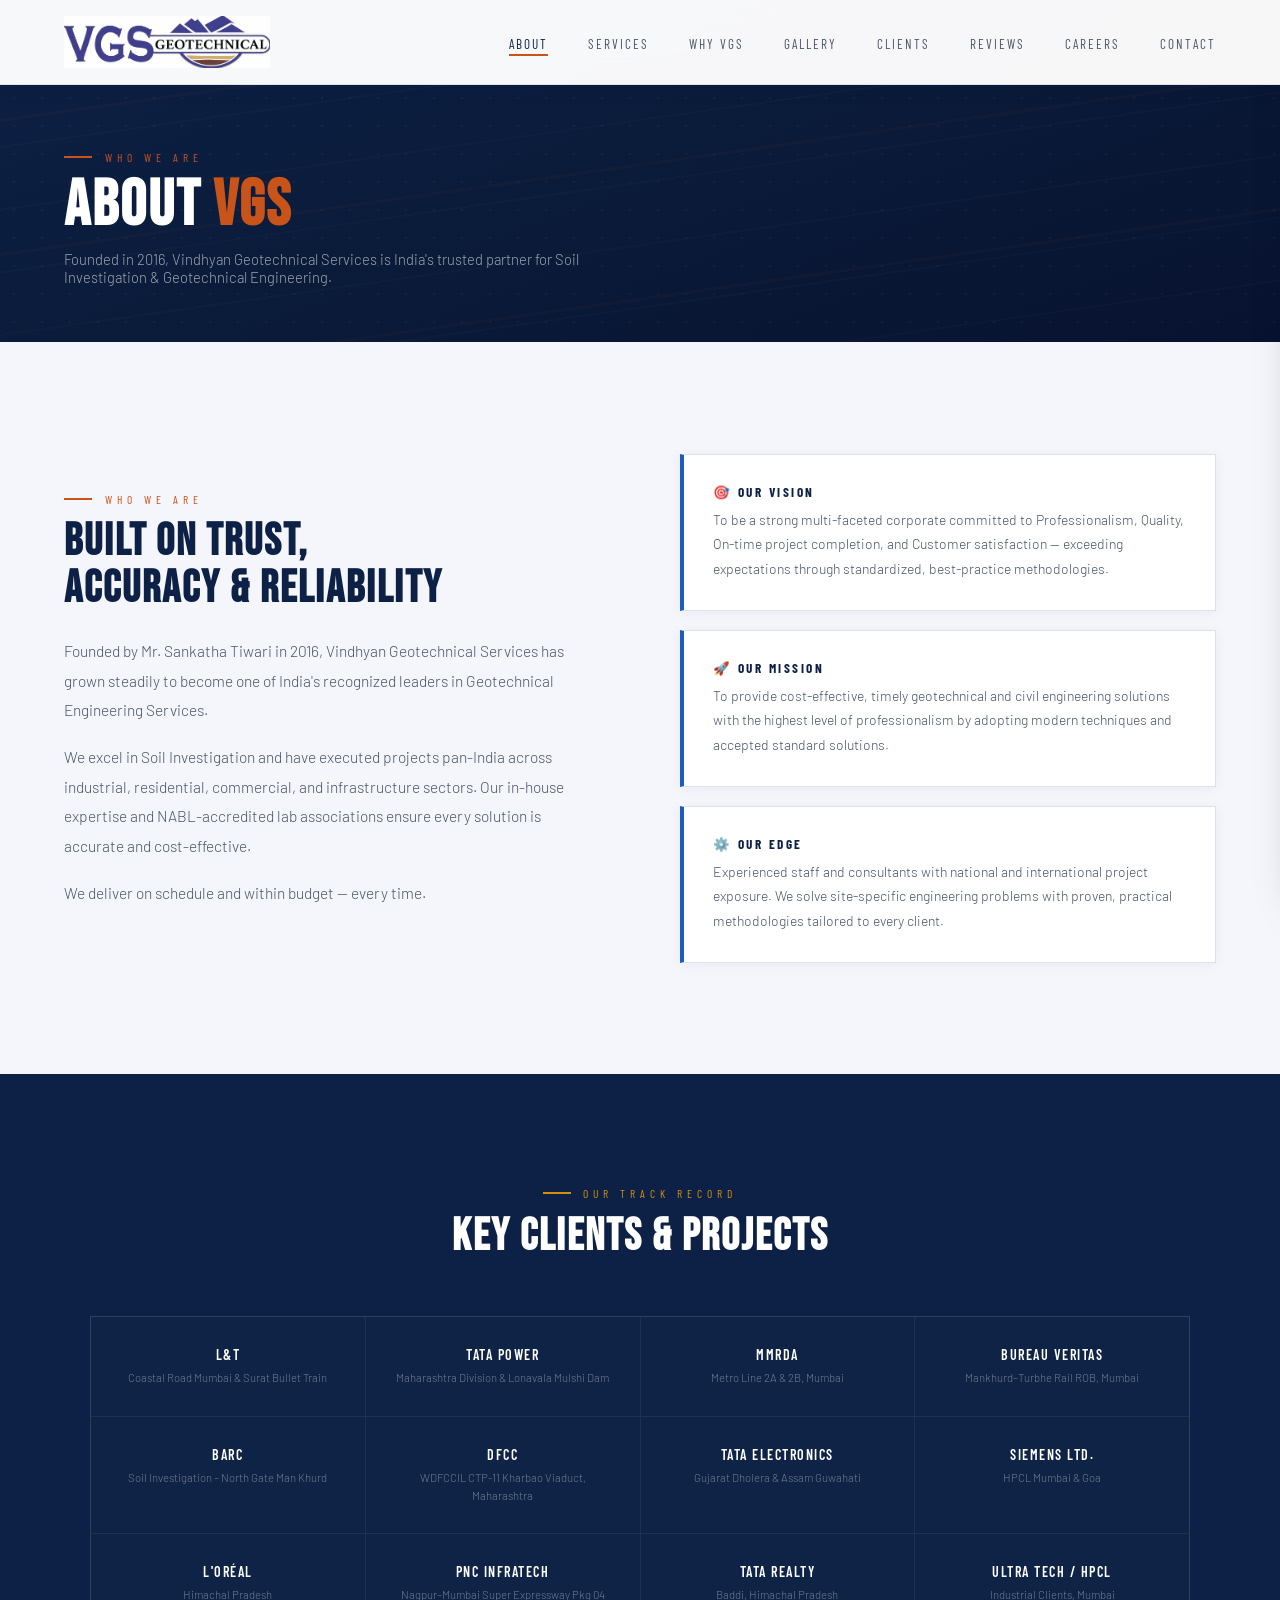
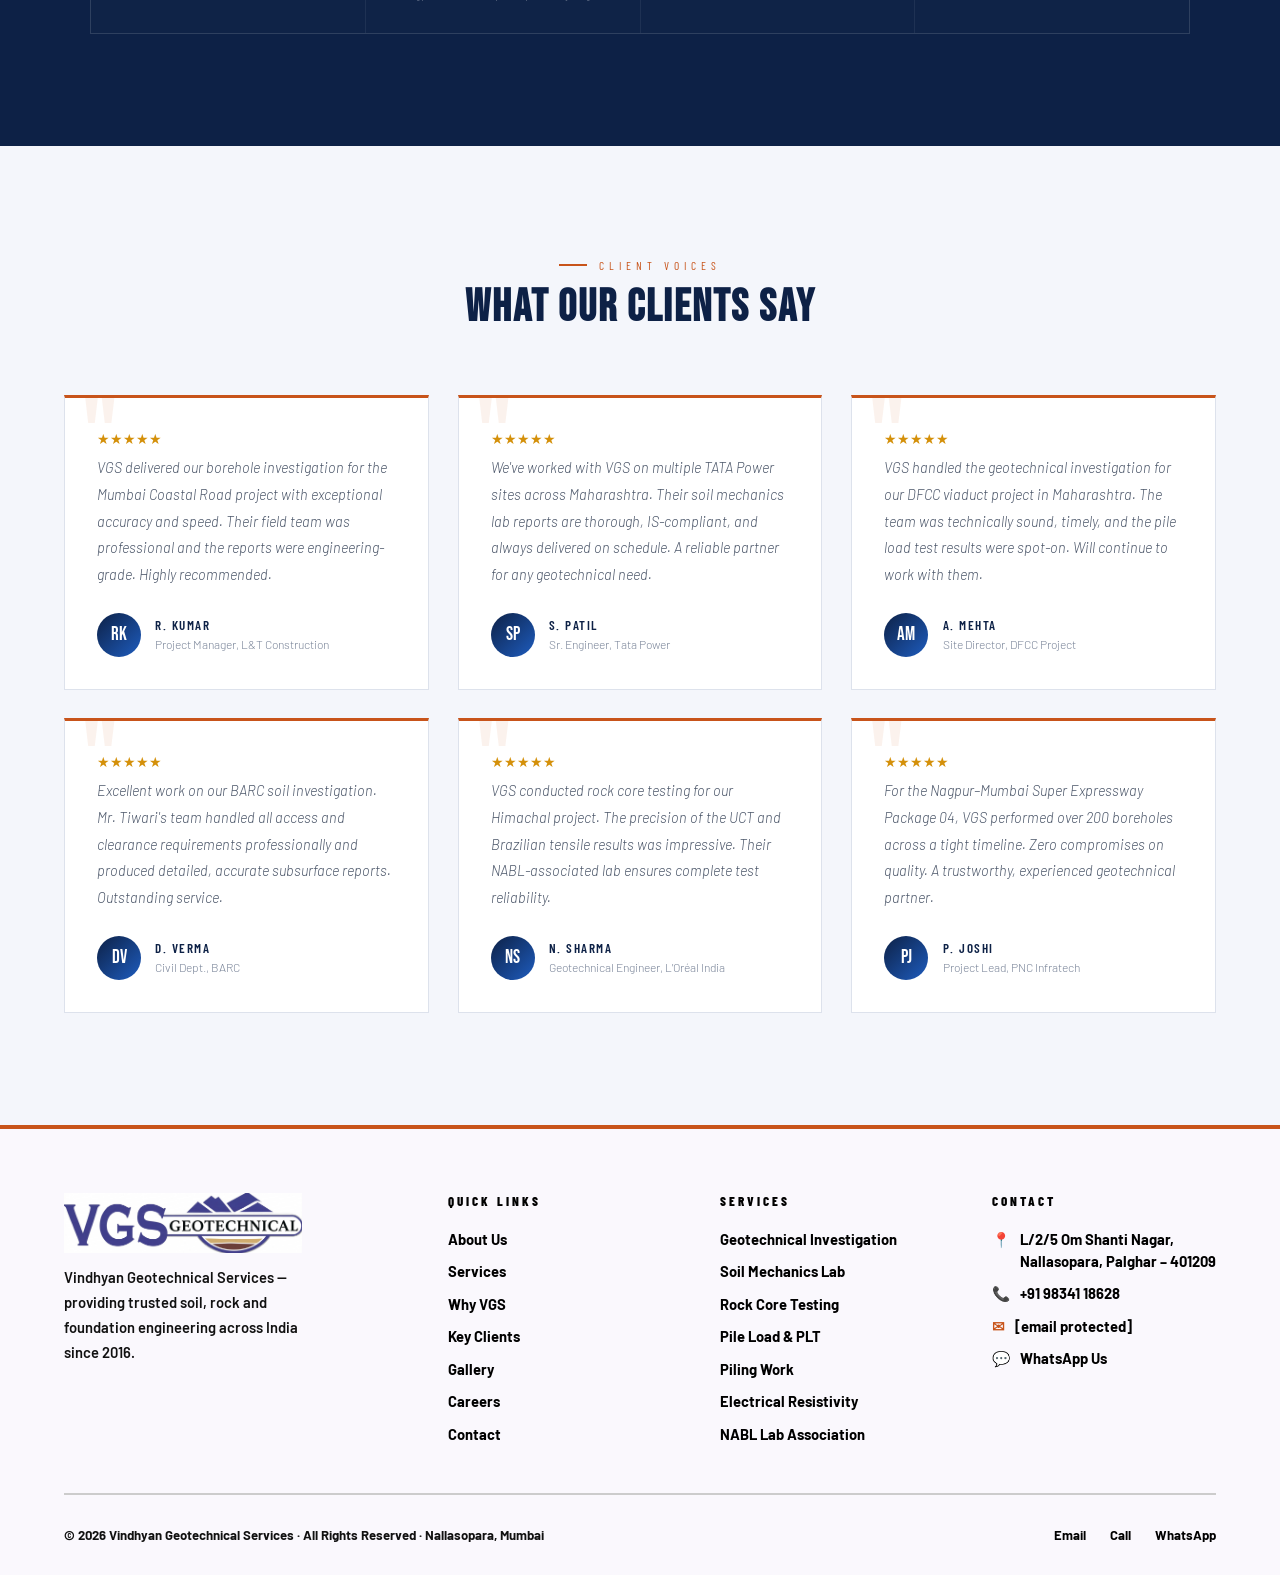
==== about.html @ fef46acb "all the code initial" ====
<!DOCTYPE html>
<html lang="en">
<head>
<meta charset="UTF-8">
<meta name="viewport" content="width=device-width, initial-scale=1.0">
<title>About Us – Vindhyan Geotechnical Services</title>
<link href="https://fonts.googleapis.com/css2?family=Bebas+Neue&family=Barlow:wght@300;400;500;600&family=Barlow+Condensed:wght@400;600;700&display=swap" rel="stylesheet">

<link rel="stylesheet" href="style.css">
</head>
<body>
<!-- MOBILE OVERLAY & DRAWER -->
<div class="mobile-overlay" id="mobileOverlay" onclick="closeMobile()"></div>
<div class="mobile-menu" id="mobileMenu">
  <div class="mobile-menu-header">
    <div class="mobile-menu-logo"><span>VGS</span> GEO</div>
    <button class="mobile-menu-close" onclick="closeMobile()">✕</button>
  </div>
  <a href="index.html" onclick="closeMobile()"><span class="m-ico">🏠</span> Home</a><a href="about.html" onclick="closeMobile()"><span class="m-ico">◈</span> About</a><a href="services.html" onclick="closeMobile()"><span class="m-ico">◈</span> Services</a><a href="index.html#why" onclick="closeMobile()"><span class="m-ico">◈</span> Why VGS</a><a href="gallery.html" onclick="closeMobile()"><span class="m-ico">◈</span> Gallery</a><a href="about.html#clients" onclick="closeMobile()"><span class="m-ico">◈</span> Clients</a><a href="about.html#testimonials" onclick="closeMobile()"><span class="m-ico">◈</span> Reviews</a><a href="contact.html#careers" onclick="closeMobile()"><span class="m-ico">◈</span> Careers</a><a href="contact.html" onclick="closeMobile()"><span class="m-ico">◈</span> Contact</a>
  <div class="mobile-menu-sub">vindhyangeotech@gmail.com<br>+91 98341 18628</div>
</div>

<!-- NAV -->
<nav id="navbar">
  <a href="index.html" class="nav-logo" aria-label="VGS Geotechnical Home">
    <img src="[data-uri]" alt="VGS Logo" style="height:52px;width:auto;display:block;">
  </a>
  <ul><li><a href="about.html" class="active">About</a></li><li><a href="services.html">Services</a></li><li><a href="index.html#why">Why VGS</a></li><li><a href="gallery.html">Gallery</a></li><li><a href="about.html#clients">Clients</a></li><li><a href="about.html#testimonials">Reviews</a></li><li><a href="contact.html#careers">Careers</a></li><li><a href="contact.html">Contact</a></li></ul>
  <div class="hamburger" id="hamburger" onclick="toggleMobile()">
    <span></span><span></span><span></span>
  </div>
</nav>
<section class="page-hero" style="padding-top:6rem;">
  <div class="page-hero-bg-dots"></div>
  <div class="page-hero-strata"></div>
  <div class="page-hero-content">
    <div class="page-hero-tag">Who We Are</div>
    <h1>About <em>VGS</em></h1>
    <p class="page-hero-sub">Founded in 2016, Vindhyan Geotechnical Services is India's trusted partner for Soil Investigation & Geotechnical Engineering.</p>
  </div>
</section><!-- ABOUT -->
<section id="about">
  <div class="about-text reveal-left">
    <div class="section-tag">Who We Are</div>
    <h2 class="section-title">Built on Trust,<br>Accuracy & Reliability</h2>
    <p>Founded by Mr. Sankatha Tiwari in 2016, Vindhyan Geotechnical Services has grown steadily to become one of India's recognized leaders in Geotechnical Engineering Services.</p>
    <p>We excel in Soil Investigation and have executed projects pan-India across industrial, residential, commercial, and infrastructure sectors. Our in-house expertise and NABL-accredited lab associations ensure every solution is accurate and cost-effective.</p>
    <p>We deliver on schedule and within budget — every time.</p>
  </div>
  <div class="about-cards reveal-right">
    <div class="tilt-card d1">
      <h3>🎯 Our Vision</h3>
      <p>To be a strong multi-faceted corporate committed to Professionalism, Quality, On-time project completion, and Customer satisfaction — exceeding expectations through standardized, best-practice methodologies.</p>
    </div>
    <div class="tilt-card d2">
      <h3>🚀 Our Mission</h3>
      <p>To provide cost-effective, timely geotechnical and civil engineering solutions with the highest level of professionalism by adopting modern techniques and accepted standard solutions.</p>
    </div>
    <div class="tilt-card d3">
      <h3>⚙️ Our Edge</h3>
      <p>Experienced staff and consultants with national and international project exposure. We solve site-specific engineering problems with proven, practical methodologies tailored to every client.</p>
    </div>
  </div>
</section><!-- CLIENTS -->
<section id="clients">
  <div class="clients-header reveal">
    <div class="section-tag" style="justify-content:center;">Our Track Record</div>
    <h2 class="section-title">Key Clients & Projects</h2>
  </div>
  <div class="clients-grid">
    <div class="client-item reveal d1"><div class="client-name">L&T</div><div class="client-project">Coastal Road Mumbai & Surat Bullet Train</div></div>
    <div class="client-item reveal d1"><div class="client-name">Tata Power</div><div class="client-project">Maharashtra Division & Lonavala Mulshi Dam</div></div>
    <div class="client-item reveal d2"><div class="client-name">MMRDA</div><div class="client-project">Metro Line 2A & 2B, Mumbai</div></div>
    <div class="client-item reveal d2"><div class="client-name">Bureau Veritas</div><div class="client-project">Mankhurd–Turbhe Rail ROB, Mumbai</div></div>
    <div class="client-item reveal d3"><div class="client-name">BARC</div><div class="client-project">Soil Investigation – North Gate Man Khurd</div></div>
    <div class="client-item reveal d3"><div class="client-name">DFCC</div><div class="client-project">WDFCCIL CTP-11 Kharbao Viaduct, Maharashtra</div></div>
    <div class="client-item reveal d4"><div class="client-name">Tata Electronics</div><div class="client-project">Gujarat Dholera & Assam Guwahati</div></div>
    <div class="client-item reveal d4"><div class="client-name">Siemens Ltd.</div><div class="client-project">HPCL Mumbai & Goa</div></div>
    <div class="client-item reveal d5"><div class="client-name">L'Oréal</div><div class="client-project">Himachal Pradesh</div></div>
    <div class="client-item reveal d5"><div class="client-name">PNC Infratech</div><div class="client-project">Nagpur–Mumbai Super Expressway Pkg 04</div></div>
    <div class="client-item reveal d1"><div class="client-name">Tata Realty</div><div class="client-project">Baddi, Himachal Pradesh</div></div>
    <div class="client-item reveal d2"><div class="client-name">Ultra Tech / HPCL</div><div class="client-project">Industrial Clients, Mumbai</div></div>
  </div>
</section><!-- TESTIMONIALS -->
<section id="testimonials">
  <div class="testimonials-header reveal">
    <div class="section-tag" style="justify-content:center;">Client Voices</div>
    <h2 class="section-title">What Our Clients Say</h2>
  </div>
  <div class="testi-grid">
    <div class="testi-card reveal d1">
      <div class="testi-stars">★★★★★</div>
      <p class="testi-text">VGS delivered our borehole investigation for the Mumbai Coastal Road project with exceptional accuracy and speed. Their field team was professional and the reports were engineering-grade. Highly recommended.</p>
      <div class="testi-author">
        <div class="testi-avatar">RK</div>
        <div class="testi-info"><h5>R. Kumar</h5><span>Project Manager, L&T Construction</span></div>
      </div>
    </div>
    <div class="testi-card reveal d2">
      <div class="testi-stars">★★★★★</div>
      <p class="testi-text">We've worked with VGS on multiple TATA Power sites across Maharashtra. Their soil mechanics lab reports are thorough, IS-compliant, and always delivered on schedule. A reliable partner for any geotechnical need.</p>
      <div class="testi-author">
        <div class="testi-avatar">SP</div>
        <div class="testi-info"><h5>S. Patil</h5><span>Sr. Engineer, Tata Power</span></div>
      </div>
    </div>
    <div class="testi-card reveal d3">
      <div class="testi-stars">★★★★★</div>
      <p class="testi-text">VGS handled the geotechnical investigation for our DFCC viaduct project in Maharashtra. The team was technically sound, timely, and the pile load test results were spot-on. Will continue to work with them.</p>
      <div class="testi-author">
        <div class="testi-avatar">AM</div>
        <div class="testi-info"><h5>A. Mehta</h5><span>Site Director, DFCC Project</span></div>
      </div>
    </div>
    <div class="testi-card reveal d2">
      <div class="testi-stars">★★★★★</div>
      <p class="testi-text">Excellent work on our BARC soil investigation. Mr. Tiwari's team handled all access and clearance requirements professionally and produced detailed, accurate subsurface reports. Outstanding service.</p>
      <div class="testi-author">
        <div class="testi-avatar">DV</div>
        <div class="testi-info"><h5>D. Verma</h5><span>Civil Dept., BARC</span></div>
      </div>
    </div>
    <div class="testi-card reveal d3">
      <div class="testi-stars">★★★★★</div>
      <p class="testi-text">VGS conducted rock core testing for our Himachal project. The precision of the UCT and Brazilian tensile results was impressive. Their NABL-associated lab ensures complete test reliability.</p>
      <div class="testi-author">
        <div class="testi-avatar">NS</div>
        <div class="testi-info"><h5>N. Sharma</h5><span>Geotechnical Engineer, L'Oréal India</span></div>
      </div>
    </div>
    <div class="testi-card reveal d4">
      <div class="testi-stars">★★★★★</div>
      <p class="testi-text">For the Nagpur–Mumbai Super Expressway Package 04, VGS performed over 200 boreholes across a tight timeline. Zero compromises on quality. A trustworthy, experienced geotechnical partner.</p>
      <div class="testi-author">
        <div class="testi-avatar">PJ</div>
        <div class="testi-info"><h5>P. Joshi</h5><span>Project Lead, PNC Infratech</span></div>
      </div>
    </div>
  </div>
</section><!-- FOOTER -->
<footer>
  <div class="footer-grid">
    <div>
      <div class="footer-logo">
        <img src="[data-uri]" alt="VGS Geotechnical Logo" style="height:60px;width:auto;display:block;">
      </div>
      <p class="footer-tagline">Vindhyan Geotechnical Services — providing trusted soil, rock and foundation engineering across India since 2016.</p>
    </div>
    <div class="footer-col">
      <h4>Quick Links</h4>
      <ul>
        <li><a href="about.html">About Us</a></li>
        <li><a href="services.html">Services</a></li>
        <li><a href="index.html#why">Why VGS</a></li>
        <li><a href="about.html#clients">Key Clients</a></li>
        <li><a href="gallery.html">Gallery</a></li>
        <li><a href="contact.html#careers">Careers</a></li>
        <li><a href="contact.html">Contact</a></li>
      </ul>
    </div>
    <div class="footer-col">
      <h4>Services</h4>
      <ul>
        <li>Geotechnical Investigation</li>
        <li>Soil Mechanics Lab</li>
        <li>Rock Core Testing</li>
        <li>Pile Load & PLT</li>
        <li>Piling Work</li>
        <li>Electrical Resistivity</li>
        <li>NABL Lab Association</li>
      </ul>
    </div>
    <div class="footer-col">
      <h4>Contact</h4>
      <ul>
        <li><span class="f-ico">📍</span>L/2/5 Om Shanti Nagar, Nallasopara, Palghar – 401209</li>
        <li><a href="tel:+919834118628"><span class="f-ico">📞</span>+91 98341 18628</a></li>
        <li><a href="/cdn-cgi/l/email-protection#9ee8f7f0faf6e7fff0f9fbf1eafbfdf6def9f3fff7f2b0fdf1f3"><span class="f-ico">✉</span><span class="__cf_email__" data-cfemail="c9bfa0a7ada1b0a8a7aeaca6bdacaaa189aea4a8a0a5e7aaa6a4">[email&#160;protected]</span></a></li>
        <li><a href="https://wa.me/919834118628" target="_blank"><span class="f-ico">💬</span>WhatsApp Us</a></li>
      </ul>
    </div>
  </div>
  <div class="footer-bottom">
    <p>© 2026 Vindhyan Geotechnical Services · All Rights Reserved · Nallasopara, Mumbai</p>
    <div class="footer-bottom-links">
      <a href="/cdn-cgi/l/email-protection#1c6a75727874657d727b797368797f745c7b717d7570327f7371">Email</a>
      <a href="tel:+919834118628">Call</a>
      <a href="https://wa.me/919834118628" target="_blank">WhatsApp</a>
    </div>
  </div>
</footer><script src="main.js"></script>
</body>
</html>
---- style.css ----
:root {
  --bg: #ffffff;
  --bg-soft: #f4f6fb;
  --navy: #0d2146;
  --navy-mid: #1a3a6b;
  --blue: #1e5cbe;
  --accent: #c8541a;
  --gold: #d4900a;
  --text: #1a1f2e;
  --text-mid: #4a5568;
  --text-light: #7a8599;
  --border: #dde2ec;
  --wa: #25d366;
}
* { margin:0; padding:0; box-sizing:border-box; }
html { scroll-behavior: smooth; }
body { font-family:'Barlow',sans-serif; background:var(--bg); color:var(--text); overflow-x:hidden; }

/* ── SCROLL REVEAL ── */
.reveal { opacity:0; transform:translateY(32px); transition:opacity .7s ease,transform .7s ease; }
.reveal-left { opacity:0; transform:translateX(-32px); transition:opacity .7s ease,transform .7s ease; }
.reveal-right { opacity:0; transform:translateX(32px); transition:opacity .7s ease,transform .7s ease; }
.reveal.vis,.reveal-left.vis,.reveal-right.vis { opacity:1; transform:translate(0); }
.d1{transition-delay:.1s} .d2{transition-delay:.2s} .d3{transition-delay:.3s}
.d4{transition-delay:.4s} .d5{transition-delay:.5s}

/* ── MOBILE MENU ── */
/* ── MOBILE DRAWER ── */
.mobile-overlay {
  display:none; position:fixed; inset:0;
  background:rgba(0,0,0,.45); z-index:998;
  opacity:0; transition:opacity .3s; pointer-events:none;
}
.mobile-overlay.open { display:block; opacity:1; pointer-events:all; }

.mobile-menu {
  position:fixed; top:0; right:-320px; width:290px; height:100dvh;
  background:var(--navy); z-index:999;
  display:flex; flex-direction:column;
  padding:1.2rem 0 2rem;
  overflow-y:auto;
  transition:right .35s cubic-bezier(.4,0,.2,1);
  pointer-events:none;
  box-shadow:-8px 0 40px rgba(0,0,0,.35);
}
.mobile-menu.open { right:0; pointer-events:all; }

.mobile-menu-header {
  display:flex; align-items:center; justify-content:space-between;
  padding:.4rem 1.4rem 1.2rem; border-bottom:1px solid rgba(255,255,255,.07); margin-bottom:.5rem;
}
.mobile-menu-logo {
  font-family:'Bebas Neue',sans-serif; font-size:1.3rem; letter-spacing:3px; color:white;
}
.mobile-menu-logo span { color:var(--accent); }
.mobile-menu-close {
  background:none; border:none; color:rgba(255,255,255,.5); font-size:1.4rem;
  cursor:pointer; line-height:1; padding:4px 8px; transition:color .2s;
}
.mobile-menu-close:hover { color:white; }

.mobile-menu a {
  font-family:'Barlow Condensed',sans-serif; font-size:1rem;
  letter-spacing:3px; text-transform:uppercase;
  color:rgba(255,255,255,.75); text-decoration:none;
  padding:.95rem 1.6rem; border-bottom:1px solid rgba(255,255,255,.04);
  display:flex; align-items:center; gap:.8rem;
  transition:color .2s, background .2s, padding-left .2s;
}
.mobile-menu a:hover { color:white; background:rgba(255,255,255,.06); padding-left:2rem; }
.mobile-menu a .m-ico { color:var(--accent); font-size:.9rem; width:18px; }

.mobile-menu-sub {
  font-family:'Barlow Condensed',sans-serif; font-size:.7rem;
  letter-spacing:2px; text-transform:uppercase;
  color:#555; padding:1.5rem 1.6rem .5rem; margin-top:auto;
  line-height:1.8;
}

/* ── NAV ── */
nav {
  position:fixed; top:0; left:0; right:0; z-index:1000;
  display:flex; justify-content:space-between; align-items:center;
  padding:1rem 4rem;
  background:rgba(255,255,255,.97); backdrop-filter:blur(14px);
  border-bottom:1px solid var(--border);
  box-shadow:0 2px 20px rgba(13,33,70,.07);
  transition:padding .3s,box-shadow .3s;
}
nav.scrolled { padding:.65rem 4rem; box-shadow:0 4px 30px rgba(13,33,70,.13); }
.nav-logo { display:flex; align-items:center; gap:.7rem; text-decoration:none; cursor:pointer; }
.nav-logo-icon {
  width:42px; height:42px; background:var(--navy); border-radius:4px;
  display:flex; align-items:center; justify-content:center; flex-shrink:0;
}
.nav-logo-icon svg { width:26px; height:26px; }
.nav-logo-text {
  font-family:'Bebas Neue',sans-serif; font-size:1.6rem;
  letter-spacing:3px; color:var(--navy); line-height:1;
}
.nav-logo-text span { color:var(--accent); }
nav ul { display:flex; list-style:none; gap:2.5rem; }
nav ul a {
  text-decoration:none; color:var(--text-mid);
  font-family:'Barlow Condensed',sans-serif; font-size:.83rem;
  letter-spacing:2px; text-transform:uppercase; transition:color .3s;
  position:relative;
}
nav ul a::after {
  content:''; position:absolute; bottom:-4px; left:0;
  width:0; height:2px; background:var(--accent); transition:width .3s;
}
nav ul a:hover { color:var(--navy); }
nav ul a:hover::after { width:100%; }
.hamburger { display:none; flex-direction:column; gap:5px; cursor:pointer; padding:4px; z-index:1001; }
.hamburger span { width:26px; height:2px; background:var(--navy); transition:transform .3s,opacity .3s; display:block; }
.hamburger.open span:nth-child(1) { transform:translateY(7px) rotate(45deg); }
.hamburger.open span:nth-child(2) { opacity:0; }
.hamburger.open span:nth-child(3) { transform:translateY(-7px) rotate(-45deg); }

/* ── HERO ── */
.hero {
  min-height:100vh; position:relative; display:flex; align-items:center; overflow:hidden;
  background:linear-gradient(160deg, #0d2146 0%, #0a1a38 50%, #071230 100%);
}

/* Animated dot-grid background (always visible, mobile + desktop) */
.hero-bg-dots {
  position:absolute; inset:0; z-index:0;
  background-image:radial-gradient(rgba(255,255,255,.045) 1px, transparent 1px);
  background-size:28px 28px;
  animation:dotDrift 12s linear infinite;
}
@keyframes dotDrift {
  0%   { background-position: 0 0; }
  100% { background-position: 28px 28px; }
}

/* Strata lines overlay */
.hero-bg-strata {
  position:absolute; inset:0; z-index:0;
  background:
    repeating-linear-gradient(-8deg,
      transparent 0px, transparent 60px,
      rgba(255,255,255,.018) 60px, rgba(255,255,255,.018) 62px),
    repeating-linear-gradient(-8deg,
      transparent 0px, transparent 130px,
      rgba(200,84,26,.05) 130px, rgba(200,84,26,.05) 133px);
  animation:strataShift 20s linear infinite;
}
@keyframes strataShift {
  0%   { background-position: 0 0, 0 0; }
  100% { background-position: 0 200px, 0 200px; }
}

#hero-canvas {
  position:absolute; inset:0; width:100%; height:100%;
}

.hero-overlay {
  position:absolute; inset:0; z-index:1;
  background:linear-gradient(90deg, rgba(13,33,70,.92) 0%, rgba(13,33,70,.65) 55%, rgba(13,33,70,.2) 100%);
}

/* ── CRANE SVG CONTAINER ── */
.hero-cranes {
  position:absolute; right:0; bottom:0; top:0;
  width:55%; z-index:2; pointer-events:none;
  display:flex; align-items:flex-end; justify-content:flex-end;
}
.crane-wrap {
  position:absolute; bottom:-140px;
}
.crane-wrap.tower { right:25%; bottom:140px; }
.crane-wrap.drill  { right: 20%; bottom:120px; }

/* Tower crane arm swing */
@keyframes armSwing {
  0%,100% { transform-origin: 8px 0; transform: rotate(-6deg); }
  50%      { transform-origin: 8px 0; transform: rotate(6deg); }
}
.crane-arm-group { animation: armSwing 4s ease-in-out infinite; }

/* Crane cable sway */
@keyframes cableSway {
  0%,100% { transform: rotate(-2deg); }
  50%      { transform: rotate(2deg); }
}
.crane-cable { animation: cableSway 4s ease-in-out infinite; transform-origin: top center; }

/* Hook bob */
@keyframes hookBob {
  0%,100% { transform: translateY(0); }
  50%      { transform: translateY(-10px); }
}
.crane-hook { animation: hookBob 2s ease-in-out infinite; }

/* Drilling rig bit move up/down */
@keyframes drillBit {
  0%,100% { transform: translateY(0); }
  40%     { transform: translateY(-14px); }
  60%     { transform: translateY(-10px); }
}
.drill-bit { animation: drillBit 1.8s ease-in-out infinite; }

/* Drill derrick pulse glow */
@keyframes drillGlow {
  0%,100% { opacity:.5; }
  50%      { opacity:1; }
}
.drill-light { animation: drillGlow 1.8s ease-in-out infinite; }

/* Fade in both cranes on load */
.crane-wrap { opacity:0; animation-fill-mode:forwards; }
.crane-wrap.tower { animation: craneIn 1s 1s ease forwards, armSwing 4s 2s ease-in-out infinite; }
.crane-wrap.drill  { animation: craneIn 1s 1.4s ease forwards; }
@keyframes craneIn {
  from { opacity:0; transform:translateY(30px); }
  to   { opacity:1; transform:translateY(0); }
}

/* Ground line under cranes */
.crane-ground {
  position:absolute; bottom:58px; right:0; left:0; height:2px;
  background:linear-gradient(90deg, transparent, rgba(200,84,26,.3) 30%, rgba(255,255,255,.1) 70%, transparent);
  z-index:2;
}

.hero-content { position:relative; z-index:3; padding:0 4rem; max-width:680px; }
.hero-tag {
  font-family:'Barlow Condensed',sans-serif; font-size:.75rem;
  letter-spacing:5px; text-transform:uppercase; color:var(--accent);
  margin-bottom:1.5rem; display:flex; align-items:center; gap:1rem;
  opacity:0; animation:fadeUp .8s .2s ease forwards;
}
.hero-tag::before { content:''; width:36px; height:2px; background:var(--accent); }
.hero h1 {
  font-family:'Bebas Neue',sans-serif;
  font-size:clamp(3rem,6.5vw,6rem); line-height:.93;
  letter-spacing:2px; color:white; margin-bottom:.8rem;
  opacity:0; animation:fadeUp .8s .35s ease forwards;
}
.hero h1 em { font-style:normal; color:var(--accent); display:block; }
.hero-sub {
  font-size:1rem; font-weight:300; color:rgba(255,255,255,.75);
  line-height:1.85; margin-bottom:2.5rem; max-width:480px;
  opacity:0; animation:fadeUp .8s .5s ease forwards;
}
.hero-actions {
  display:flex; gap:1.2rem; align-items:center;
  opacity:0; animation:fadeUp .8s .65s ease forwards;
}
.btn-primary {
  background:var(--accent); color:white;
  padding:.95rem 2.2rem;
  font-family:'Barlow Condensed',sans-serif; font-size:.83rem;
  letter-spacing:2.5px; text-transform:uppercase;
  text-decoration:none; border:none; cursor:pointer;
  clip-path:polygon(0 0,calc(100% - 10px) 0,100% 10px,100% 100%,10px 100%,0 calc(100% - 10px));
  transition:background .3s,transform .2s; display:inline-block;
}
.btn-primary:hover { background:white; color:var(--navy); transform:translateY(-2px); }
.btn-ghost {
  color:white; font-family:'Barlow Condensed',sans-serif; font-size:.83rem;
  letter-spacing:2.5px; text-transform:uppercase; text-decoration:none;
  border:1px solid rgba(255,255,255,.3); padding:.9rem 1.8rem;
  transition:all .3s;
}
.btn-ghost:hover { background:rgba(255,255,255,.1); border-color:white; }

/* Stats bar */
.hero-stats {
  position:absolute; bottom:0; left:0; right:0;
  display:flex; z-index:2;
  background:rgba(7,18,48,.9); backdrop-filter:blur(10px);
  border-top:1px solid rgba(255,255,255,.06);
  opacity:0; animation:fadeUp .8s .85s ease forwards;
}
.stat {
  flex:1; padding:1.4rem 2rem; border-right:1px solid rgba(255,255,255,.06);
  display:flex; align-items:center; gap:.8rem; transition:background .3s; cursor:default;
}
.stat:last-child { border-right:none; }
.stat:hover { background:rgba(30,92,190,.2); }
.stat-icon { font-size:1.3rem; opacity:.55; }
.stat-num { font-family:'Bebas Neue',sans-serif; font-size:2.2rem; color:white; line-height:1; }
.stat-label { font-size:.63rem; letter-spacing:2px; text-transform:uppercase; color:rgba(255,255,255,.4); margin-top:2px; }

@keyframes fadeUp { from{opacity:0;transform:translateY(24px)} to{opacity:1;transform:translateY(0)} }

/* ── SECTION COMMONS ── */
.section-tag {
  font-family:'Barlow Condensed',sans-serif; font-size:.72rem;
  letter-spacing:5px; text-transform:uppercase; color:var(--accent);
  margin-bottom:.8rem; display:flex; align-items:center; gap:.8rem;
}
.section-tag::before { content:''; width:28px; height:2px; background:var(--accent); }
.section-title {
  font-family:'Bebas Neue',sans-serif; font-size:clamp(2rem,3.5vw,3rem);
  letter-spacing:2px; line-height:1.05; color:var(--navy);
}

/* ── ABOUT ── */
#about {
  background:var(--bg-soft); padding:7rem 4rem;
  display:grid; grid-template-columns:1fr 1fr; gap:5rem; align-items:center;
}
.about-text .section-title { margin-bottom:1.5rem; }
.about-text p {
  font-size:.97rem; font-weight:300; color:var(--text-mid);
  line-height:1.9; margin-bottom:1.1rem;
}
.about-cards { display:flex; flex-direction:column; gap:1.2rem; }

/* 3D TILT CARD */
.tilt-card {
  background:white; border:1px solid var(--border); padding:1.8rem;
  border-left:4px solid var(--blue);
  box-shadow:0 2px 12px rgba(13,33,70,.05);
  transform-style:preserve-3d;
  transition:box-shadow .3s;
  will-change:transform;
}
.tilt-card:hover { box-shadow:0 20px 60px rgba(13,33,70,.15); }
.tilt-card h3 {
  font-family:'Barlow Condensed',sans-serif; font-size:.83rem;
  letter-spacing:2.5px; text-transform:uppercase; color:var(--navy); margin-bottom:.5rem;
}
.tilt-card p { font-size:.87rem; color:var(--text-mid); line-height:1.75; font-weight:300; }

/* ── ISO BANNER ── */
#iso-banner {
  background:var(--navy); padding:3rem 4rem;
  display:flex; align-items:center; justify-content:space-between; gap:2rem;
  flex-wrap:wrap;
}
.iso-left { display:flex; align-items:center; gap:2rem; flex:1; min-width:260px; }
.iso-badge {
  width:130px; height:130px; border-radius:50%;
  background:linear-gradient(135deg,var(--accent),var(--gold));
  display:flex; align-items:center; justify-content:center;
  flex-shrink:0; font-family:'Bebas Neue',sans-serif;
  font-size:1.05rem; letter-spacing:2px; color:white; text-align:center;
  line-height:1.4; padding:14px;
  box-shadow:0 0 0 6px rgba(200,84,26,.3), 0 0 30px rgba(200,84,26,.2);
  animation:pulse 2.5s ease infinite;
}
@keyframes pulse {
  0%,100% { box-shadow:0 0 0 4px rgba(200,84,26,.3); }
  50% { box-shadow:0 0 0 10px rgba(200,84,26,.1); }
}
.iso-text h3 {
  font-family:'Bebas Neue',sans-serif; font-size:1.6rem;
  letter-spacing:2px; color:white; margin-bottom:.3rem;
}
.iso-text p { font-size:.85rem; color:rgba(255,255,255,.5); font-weight:300; }
.iso-right { display:flex; gap:2rem; flex-wrap:wrap; }
.iso-stat { text-align:center; min-width:70px; }
.iso-stat-num {
  font-family:'Bebas Neue',sans-serif; font-size:2.4rem;
  color:var(--accent); line-height:1;
}
.iso-stat-label { font-size:.65rem; letter-spacing:2px; text-transform:uppercase; color:rgba(255,255,255,.4); }

/* ── SERVICES ── */
#services { background:var(--bg); padding:7rem 4rem; }
.services-header {
  display:flex; justify-content:space-between; align-items:flex-end;
  margin-bottom:3.5rem; border-bottom:1px solid var(--border); padding-bottom:2rem;
}
.services-intro { font-size:.95rem; color:var(--text-light); max-width:380px; font-weight:300; line-height:1.7; }
.services-grid { display:grid; grid-template-columns:repeat(2,1fr); gap:1.5rem; }

/* 3D FLIP SERVICE CARD */
.service-card-wrap {
  height:380px; perspective:1200px;
}
.service-card-inner {
  position:relative; width:100%; height:100%;
  transform-style:preserve-3d; transition:transform .6s cubic-bezier(.4,0,.2,1);
}
.service-card-wrap:hover .service-card-inner { transform:rotateY(180deg); }
.service-front, .service-back {
  position:absolute; inset:0;
  backface-visibility:hidden; -webkit-backface-visibility:hidden;
  overflow:hidden;
}
.service-front {
  background:var(--bg-soft); border:1px solid var(--border);
  padding:2.2rem; display:flex; flex-direction:column;
}
.service-front::before {
  content:''; position:absolute; top:0; left:0; right:0; height:3px;
  background:linear-gradient(90deg,var(--accent),var(--blue));
}
.service-icon { font-size:2.2rem; margin-bottom:1.2rem; display:block; }
.service-front h3 {
  font-family:'Barlow Condensed',sans-serif; font-size:1rem;
  letter-spacing:1.5px; text-transform:uppercase; color:var(--navy);
  margin-bottom:1rem; padding-bottom:.8rem; border-bottom:1px solid var(--border);
}
.service-front ul { list-style:none; display:flex; flex-direction:column; gap:.45rem; }
.service-front ul li {
  font-size:.84rem; color:var(--text-mid); font-weight:300;
  padding-left:1.1rem; position:relative; line-height:1.5;
}
.service-front ul li::before {
  content:'▸'; position:absolute; left:0; color:var(--accent); font-size:.6rem; top:3px;
}
.service-front .flip-hint {
  margin-top:auto; padding-top:1rem;
  font-family:'Barlow Condensed',sans-serif; font-size:.65rem;
  letter-spacing:2px; text-transform:uppercase; color:var(--text-light);
  display:flex; align-items:center; gap:.5rem;
}
.service-front .flip-hint::after { content:'↻'; font-size:.9rem; }

.service-back {
  background:linear-gradient(135deg,var(--navy) 0%,var(--navy-mid) 100%);
  transform:rotateY(180deg);
  padding:2.2rem; display:flex; flex-direction:column; justify-content:center; align-items:flex-start;
}
.service-back h3 {
  font-family:'Bebas Neue',sans-serif; font-size:1.6rem;
  letter-spacing:2px; color:white; margin-bottom:1rem;
}
.service-back p { font-size:.87rem; color:rgba(255,255,255,.7); font-weight:300; line-height:1.8; margin-bottom:1.5rem; }
.service-back a {
  display:inline-block; background:var(--accent); color:white;
  padding:.7rem 1.5rem; font-family:'Barlow Condensed',sans-serif;
  font-size:.75rem; letter-spacing:2px; text-transform:uppercase;
  text-decoration:none; transition:background .3s;
  clip-path:polygon(0 0,calc(100% - 8px) 0,100% 8px,100% 100%,8px 100%,0 calc(100% - 8px));
}
.service-back a:hover { background:white; color:var(--navy); }

/* ── WHY CHOOSE US ── */
#why {
  background:var(--navy); padding:7rem 4rem;
  position:relative; overflow:hidden;
}
#why::before {
  content:''; position:absolute; inset:0;
  background-image:radial-gradient(rgba(255,255,255,.04) 1px,transparent 1px);
  background-size:30px 30px;
}
#why .section-tag { color:var(--gold); }
#why .section-tag::before { background:var(--gold); }
#why .section-title { color:white; margin-bottom:1rem; }
.why-grid {
  display:grid; grid-template-columns:1fr 1fr; gap:5rem;
  align-items:center; position:relative; z-index:1;
}
.why-intro { font-size:.95rem; color:rgba(255,255,255,.55); font-weight:300; line-height:1.8; margin-bottom:3rem; }
.why-features { display:flex; flex-direction:column; gap:1.2rem; }
.why-item {
  display:flex; gap:1.2rem; align-items:flex-start;
  padding:1.4rem; border:1px solid rgba(255,255,255,.07);
  background:rgba(255,255,255,.03);
  transition:background .3s,border-color .3s,transform .3s;
}
.why-item:hover {
  background:rgba(30,92,190,.2); border-color:rgba(30,92,190,.4);
  transform:translateX(6px);
}
.why-item-icon {
  width:46px; height:46px; background:var(--accent);
  display:flex; align-items:center; justify-content:center;
  font-size:1.3rem; flex-shrink:0;
}
.why-item-text h4 {
  font-family:'Barlow Condensed',sans-serif; font-size:.85rem;
  letter-spacing:2px; text-transform:uppercase; color:white; margin-bottom:.3rem;
}
.why-item-text p { font-size:.83rem; color:rgba(255,255,255,.5); font-weight:300; line-height:1.6; }

/* 3D rotating cube — mouse controlled 6DOF */
.why-visual {
  display:flex; align-items:center; justify-content:center;
  height:420px; perspective:900px; cursor:grab;
}
.why-visual:active { cursor:grabbing; }
.cube-scene {
  width:220px; height:220px; transform-style:preserve-3d;
  transition: transform 0.05s ease-out;
  will-change: transform;
}
.cube-scene.auto-spin { animation:rotateCube 14s linear infinite; }
@keyframes rotateCube {
  0% { transform:rotateX(18deg) rotateY(0deg) rotateZ(2deg); }
  100% { transform:rotateX(18deg) rotateY(360deg) rotateZ(2deg); }
}
.cube-face {
  position:absolute; width:220px; height:220px;
  border:1.5px solid rgba(200,84,26,.5);
  background:rgba(7,18,48,.72);
  backdrop-filter:blur(8px);
  display:flex; flex-direction:column; align-items:center; justify-content:center;
  gap:.6rem;
  transition: background 0.3s, border-color 0.3s;
}
.cube-face:hover { background:rgba(30,92,190,.4); border-color:rgba(200,84,26,.9); }
.cube-face .cf-num {
  font-family:'Bebas Neue',sans-serif; font-size:3.4rem; color:var(--accent); line-height:1;
  text-shadow:0 0 20px rgba(200,84,26,.6);
}
.cube-face .cf-label {
  font-family:'Barlow Condensed',sans-serif; font-size:.7rem;
  letter-spacing:3px; text-transform:uppercase; color:rgba(255,255,255,.6); text-align:center;
}
.face-front  { transform:translateZ(110px); }
.face-back   { transform:rotateY(180deg) translateZ(110px); }
.face-left   { transform:rotateY(-90deg) translateZ(110px); }
.face-right  { transform:rotateY(90deg) translateZ(110px); }
.face-top    { transform:rotateX(90deg) translateZ(110px); }
.face-bottom { transform:rotateX(-90deg) translateZ(110px); }

/* Cube glow ring */
.cube-ring {
  position:absolute; width:280px; height:280px;
  border-radius:50%; border:1px solid rgba(200,84,26,.15);
  pointer-events:none; animation:ringPulse 3s ease-in-out infinite;
}
@keyframes ringPulse {
  0%,100% { transform:scale(1); opacity:.3; }
  50% { transform:scale(1.08); opacity:.7; }
}

/* ── TESTIMONIALS ── */
#testimonials { background:var(--bg-soft); padding:7rem 4rem; }
.testimonials-header { text-align:center; margin-bottom:4rem; }
.testimonials-header .section-title { color:var(--navy); }
.testi-grid {
  display:grid; grid-template-columns:repeat(3,1fr); gap:1.8rem;
  max-width:1200px; margin:0 auto;
}
.testi-card {
  background:white; border:1px solid var(--border);
  padding:2rem; position:relative; overflow:hidden;
  border-top:3px solid var(--accent);
  transition:transform .35s ease, box-shadow .35s ease;
}
.testi-card::before {
  content:'"'; position:absolute; top:-10px; left:16px;
  font-family:'Bebas Neue',sans-serif; font-size:7rem;
  color:rgba(200,84,26,.08); line-height:1; pointer-events:none;
}
.testi-card:hover { transform:translateY(-6px); box-shadow:0 20px 50px rgba(13,33,70,.12); }
.testi-text {
  font-size:.9rem; color:var(--text-mid); font-weight:300;
  line-height:1.85; margin-bottom:1.5rem; font-style:italic;
}
.testi-author { display:flex; align-items:center; gap:.9rem; }
.testi-avatar {
  width:44px; height:44px; border-radius:50%;
  background:linear-gradient(135deg,var(--navy),var(--blue));
  display:flex; align-items:center; justify-content:center;
  font-family:'Bebas Neue',sans-serif; font-size:1.2rem; color:white; flex-shrink:0;
}
.testi-info h5 {
  font-family:'Barlow Condensed',sans-serif; font-size:.82rem;
  letter-spacing:1.5px; text-transform:uppercase; color:var(--navy); font-weight:600;
}
.testi-info span { font-size:.75rem; color:var(--text-light); font-weight:300; }
.testi-stars { color:var(--gold); font-size:.85rem; margin-bottom:.5rem; }

/* ── TEAM / EMPLOYEES ── */
#team { background:var(--bg); padding:7rem 4rem; }
.team-header { text-align:center; margin-bottom:1rem; }
.team-intro { text-align:center; font-size:.95rem; color:var(--text-light); font-weight:300; max-width:520px; margin:0 auto 3.5rem; }
.team-grid {
  display:grid; grid-template-columns:repeat(5,1fr); gap:1.2rem;
  max-width:1200px; margin:0 auto;
}
.team-card {
  background:var(--bg-soft); border:1px solid var(--border);
  padding:1.4rem 1rem; text-align:center; position:relative; overflow:hidden;
  transition:transform .3s ease, box-shadow .3s ease, border-color .3s;
  cursor:default;
}
.team-card::before {
  content:''; position:absolute; inset:0; background:linear-gradient(180deg,transparent 60%,rgba(13,33,70,.06));
  opacity:0; transition:opacity .3s;
}
.team-card:hover { transform:translateY(-5px); box-shadow:0 14px 40px rgba(13,33,70,.1); border-color:var(--blue); }
.team-card:hover::before { opacity:1; }
.team-avatar {
  width:62px; height:62px; border-radius:50%; margin:0 auto .8rem;
  background:linear-gradient(135deg,var(--navy-mid),var(--blue));
  display:flex; align-items:center; justify-content:center;
  font-family:'Bebas Neue',sans-serif; font-size:1.5rem; color:white;
  border:2px solid transparent; transition:border-color .3s;
  flex-shrink:0;
}
.team-card:hover .team-avatar { border-color:var(--accent); }
.team-name {
  font-family:'Barlow Condensed',sans-serif; font-size:.78rem;
  letter-spacing:1px; text-transform:uppercase; color:var(--navy); font-weight:600; margin-bottom:.2rem;
  white-space:nowrap; overflow:hidden; text-overflow:ellipsis;
}
.team-role { font-size:.72rem; color:var(--text-light); font-weight:300; }
.team-dept {
  display:inline-block; margin-top:.5rem; background:var(--navy); color:white;
  font-family:'Barlow Condensed',sans-serif; font-size:.58rem; letter-spacing:1.5px;
  text-transform:uppercase; padding:2px 7px;
}

/* Animation extras */
@keyframes slideInLeft {
  from { opacity:0; transform:translateX(-40px); }
  to   { opacity:1; transform:translateX(0); }
}
@keyframes slideInRight {
  from { opacity:0; transform:translateX(40px); }
  to   { opacity:1; transform:translateX(0); }
}
@keyframes zoomIn {
  from { opacity:0; transform:scale(.92); }
  to   { opacity:1; transform:scale(1); }
}
.reveal-zoom { opacity:0; transform:scale(.92); transition:opacity .7s ease,transform .7s ease; }
.reveal-zoom.vis { opacity:1; transform:scale(1); }
.d6{transition-delay:.6s} .d7{transition-delay:.7s} .d8{transition-delay:.8s}

/* Floating particles in why section */
.why-particle {
  position:absolute; border-radius:50%;
  background:rgba(200,84,26,.25);
  pointer-events:none; animation:floatParticle linear infinite;
}
@keyframes floatParticle {
  0%   { transform:translateY(0) rotate(0deg); opacity:.4; }
  50%  { opacity:.8; }
  100% { transform:translateY(-120px) rotate(360deg); opacity:0; }
}

/* Service card height increase for 4 cards 2x2 */
.service-card-wrap { height:400px; perspective:1200px; }

/* Shimmer on testi cards */
@keyframes shimmer {
  0%   { background-position:-400px 0; }
  100% { background-position:400px 0; }
}
.testi-card.loading {
  background:linear-gradient(90deg,#f4f6fb 25%,#e8ecf4 50%,#f4f6fb 75%);
  background-size:800px 100%;
  animation:shimmer 1.5s infinite;
}


/* ── GALLERY ── */
#gallery { background:var(--bg); padding:7rem 4rem; }
.gallery-header {
  display:flex; justify-content:space-between; align-items:flex-end;
  margin-bottom:3rem; border-bottom:1px solid var(--border); padding-bottom:2rem;
}
.gallery-intro { font-size:.93rem; color:var(--text-light); max-width:360px; font-weight:300; line-height:1.7; }
.gallery-filters { display:flex; gap:.6rem; margin-bottom:2rem; flex-wrap:wrap; }
.filter-btn {
  background:transparent; border:1px solid var(--border); color:var(--text-mid);
  padding:.5rem 1.2rem; font-family:'Barlow Condensed',sans-serif;
  font-size:.75rem; letter-spacing:2px; text-transform:uppercase;
  cursor:pointer; transition:all .3s;
}
.filter-btn:hover,.filter-btn.active { background:var(--navy); color:white; border-color:var(--navy); }
.gallery-grid {
  display:grid; grid-template-columns:repeat(4,1fr);
  grid-auto-rows:220px; gap:8px;
}
.gallery-item { overflow:hidden; cursor:pointer; position:relative; background:var(--bg-soft); }
.gallery-item.wide { grid-column:span 2; }
.gallery-item.tall { grid-row:span 2; }
.gallery-item img { width:100%; height:100%; object-fit:cover; transition:transform .6s ease; display:block; }
.gallery-item:hover img { transform:scale(1.07); }
.gallery-tag-pill {
  position:absolute; top:12px; left:12px; background:var(--accent); color:white;
  font-family:'Barlow Condensed',sans-serif; font-size:.65rem; letter-spacing:2px;
  text-transform:uppercase; padding:3px 10px;
}
.gallery-overlay {
  position:absolute; bottom:0; left:0; right:0;
  background:linear-gradient(0deg,rgba(13,33,70,.9) 0%,transparent 100%);
  padding:2rem 1.2rem 1.2rem;
  transform:translateY(100%); transition:transform .4s ease;
}
.gallery-item:hover .gallery-overlay { transform:translateY(0); }
.gallery-overlay h4 {
  font-family:'Barlow Condensed',sans-serif; font-size:.9rem;
  letter-spacing:1px; text-transform:uppercase; color:white; margin-bottom:.2rem;
}
.gallery-overlay span { font-size:.75rem; color:rgba(255,255,255,.55); font-weight:300; }

/* Lightbox */
.lightbox {
  position:fixed; inset:0; background:rgba(5,10,20,.96); z-index:2000;
  display:flex; align-items:center; justify-content:center;
  opacity:0; pointer-events:none; transition:opacity .3s;
}
.lightbox.open { opacity:1; pointer-events:all; }
.lightbox-inner { position:relative; max-width:85vw; max-height:85vh; }
.lightbox-inner img { max-width:85vw; max-height:80vh; object-fit:contain; display:block; }
.lightbox-close {
  position:absolute; top:-40px; right:0;
  background:none; border:none; color:white;
  font-size:1.3rem; cursor:pointer; opacity:.6; transition:opacity .2s;
}
.lightbox-close:hover { opacity:1; }
.lightbox-caption { padding:1rem 0 0; text-align:center; }
.lightbox-caption h4 { font-family:'Barlow Condensed',sans-serif; font-size:.9rem; letter-spacing:2px; text-transform:uppercase; color:white; margin-bottom:.2rem; }
.lightbox-caption span { font-size:.8rem; color:rgba(255,255,255,.5); }

/* ── CLIENTS ── */
#clients { background:var(--navy); padding:7rem 4rem; }
#clients .section-tag { color:var(--gold); }
#clients .section-tag::before { background:var(--gold); }
#clients .section-title { color:white; }
.clients-header { text-align:center; margin-bottom:3.5rem; }
.clients-grid {
  display:grid; grid-template-columns:repeat(4,1fr);
  gap:1px; background:rgba(255,255,255,.07);
  max-width:1100px; margin:0 auto;
  border:1px solid rgba(255,255,255,.07);
}
.client-item {
  background:rgba(13,33,70,.85); padding:1.8rem 1.5rem;
  text-align:center; transition:background .3s,transform .3s;
}
.client-item:hover { background:rgba(30,92,190,.3); transform:scale(1.02); }
.client-name {
  font-family:'Barlow Condensed',sans-serif; font-size:.88rem;
  letter-spacing:1.5px; text-transform:uppercase; color:white; font-weight:600; margin-bottom:.4rem;
}
.client-project { font-size:.71rem; color:rgba(255,255,255,.4); font-weight:300; line-height:1.55; }

/* ── CONTACT ── */
#contact {
  background:var(--bg-soft); padding:7rem 4rem;
  display:grid; grid-template-columns:1fr 1.2fr; gap:6rem; align-items:start;
}
.contact-info .section-title { margin-bottom:.6rem; }
.contact-desc { font-size:.95rem; color:var(--text-mid); font-weight:300; line-height:1.75; margin-bottom:2.2rem; }
.contact-detail { display:flex; flex-direction:column; gap:1.6rem; }
.contact-item { display:flex; gap:1rem; align-items:flex-start; }
.contact-icon {
  width:42px; height:42px; background:var(--navy); color:white;
  display:flex; align-items:center; justify-content:center;
  font-size:1rem; flex-shrink:0;
}
.contact-item h4 {
  font-family:'Barlow Condensed',sans-serif; font-size:.68rem;
  letter-spacing:2px; text-transform:uppercase; color:var(--accent); margin-bottom:.25rem;
}
.contact-item p,.contact-item a { font-size:.9rem; color:var(--text-mid); font-weight:300; line-height:1.65; text-decoration:none; }
.contact-item a:hover { color:var(--blue); }
.wa-cta {
  margin-top:2rem; display:inline-flex; align-items:center; gap:.7rem;
  background:var(--wa); color:white; padding:.85rem 1.5rem;
  text-decoration:none; font-family:'Barlow Condensed',sans-serif;
  font-size:.82rem; letter-spacing:2px; text-transform:uppercase; transition:background .3s,transform .2s;
}
.wa-cta:hover { background:#1ebe5d; transform:translateY(-2px); }
.wa-cta svg { width:17px; height:17px; fill:white; flex-shrink:0; }
.contact-form {
  background:white; border:1px solid var(--border); padding:2.5rem;
  box-shadow:0 4px 30px rgba(13,33,70,.07);
  display:flex; flex-direction:column; gap:1.1rem;
}
.form-title {
  font-family:'Barlow Condensed',sans-serif; font-size:1rem;
  letter-spacing:2.5px; text-transform:uppercase; color:var(--navy);
  margin-bottom:.5rem; padding-bottom:1rem; border-bottom:1px solid var(--border);
}
.form-row { display:grid; grid-template-columns:1fr 1fr; gap:1rem; }
.form-group { display:flex; flex-direction:column; gap:.35rem; }
.form-group label {
  font-family:'Barlow Condensed',sans-serif; font-size:.67rem;
  letter-spacing:2px; text-transform:uppercase; color:var(--text-light);
}
.form-group input,.form-group textarea,.form-group select {
  background:var(--bg-soft); border:1px solid var(--border);
  color:var(--text); padding:.8rem .95rem;
  font-family:'Barlow',sans-serif; font-size:.9rem;
  outline:none; transition:border-color .3s,box-shadow .3s; width:100%;
}
.form-group input:focus,.form-group textarea:focus,.form-group select:focus {
  border-color:var(--blue); box-shadow:0 0 0 3px rgba(30,92,190,.08);
}
.form-group textarea { resize:vertical; min-height:110px; }
.form-note { font-size:.75rem; color:var(--text-light); }

/* ── FOOTER ── */
footer { background:#faf8fdf0; border-top:4px solid var(--accent); padding:4rem 4rem 2rem; }
.footer-grid {
  display:grid; grid-template-columns:1.5fr 1fr 1fr 1fr;
  gap:3rem; padding-bottom:3rem;
  border-bottom:2px solid #ccc; margin-bottom:2rem;
}
.footer-logo {
  display:flex; align-items:center; margin-bottom:.8rem;
}
.footer-logo img { height:60px; width:auto; display:block; }
.footer-tagline { font-size:.92rem; color:#111; font-weight:600; line-height:1.7; max-width:240px; }
.footer-col h4 {
  font-family:'Barlow Condensed',sans-serif; font-size:.82rem;
  letter-spacing:3px; text-transform:uppercase; color:#000; margin-bottom:1.2rem;
  font-weight:800;
}
.footer-col ul { list-style:none; display:flex; flex-direction:column; gap:.65rem; }
.footer-col ul li,.footer-col ul li a {
  font-size:.92rem; color:#000; font-weight:700;
  text-decoration:none; transition:color .3s; line-height:1.5;
  display:flex; gap:.6rem; align-items:flex-start;
}
.footer-col ul li a:hover { color:var(--accent); text-decoration:underline; }
.f-ico { color:var(--accent); flex-shrink:0; }
.footer-bottom { display:flex; justify-content:space-between; align-items:center; flex-wrap:wrap; gap:1rem; }
.footer-bottom p { font-size:.82rem; color:#111; font-weight:700; }
.footer-bottom-links { display:flex; gap:1.5rem; }
.footer-bottom-links a { color:#000; text-decoration:none; font-size:.82rem; font-weight:700; transition:color .3s; }
.footer-bottom-links a:hover { color:var(--accent); }

/* ── HERO STATS MOBILE FIX ── */
@media (max-width:768px) {
  .hero { min-height:auto; padding-bottom:0; }
  .hero-stats {
    position:static !important;
    display:grid !important;
    grid-template-columns:1fr 1fr;
    border-top:1px solid rgba(255,255,255,.08);
  }
  .hero-stats .stat {
    flex:none; padding:.9rem 1rem;
    border-right:1px solid rgba(255,255,255,.06);
    border-bottom:1px solid rgba(255,255,255,.06);
  }
  .hero-stats .stat:nth-child(2n) { border-right:none; }
  .hero-stats .stat:nth-last-child(-n+2) { border-bottom:none; }
  .hero { flex-direction:column; padding-bottom:0; }
  .hero-content { padding-top:7rem; padding-bottom:2rem; }
  #hero-canvas { display:none; }
  .hero-overlay { background:rgba(13,33,70,.75); }
  .hero-cranes { width:100%; opacity:.35; }
  .crane-wrap.tower { right:2%; transform:scale(0.65); transform-origin:bottom right; }
  .crane-wrap.drill  { right:22%; transform:scale(0.55); transform-origin:bottom right; }
  .crane-ground { display:none; }
}

@media (max-width:1024px) {
  nav { padding:1rem 2rem; }
  nav.scrolled { padding:.7rem 2rem; }
  nav ul { display:none; }
  .hamburger { display:flex; }
  .hero-content { padding:0 2rem; }
  #about,#contact { padding:5rem 2rem; gap:3rem; }
  #services,#gallery,#clients,#why { padding:5rem 2rem; }
  #iso-banner { padding:3rem 2rem; }
  .services-grid { grid-template-columns:repeat(2,1fr); }
  .clients-grid { grid-template-columns:repeat(3,1fr); }
  .gallery-grid { grid-template-columns:repeat(2,1fr); }
  .footer-grid { grid-template-columns:1fr 1fr; gap:2rem; }
  footer { padding:3rem 2rem 2rem; }
  .why-grid { grid-template-columns:1fr; gap:3rem; }
  .why-visual { display:none; }
  .testi-grid { grid-template-columns:repeat(2,1fr); }
  #testimonials { padding:5rem 2rem; }
}

@media (max-width:768px) {
  .hero-content { padding:6rem 1.5rem 0; }
  .hero h1 { font-size:2.8rem; }
  .hero-sub { font-size:.92rem; }
  #about { grid-template-columns:1fr; padding:4rem 1.5rem; }
  .services-grid { grid-template-columns:1fr; }
  .services-header { flex-direction:column; align-items:flex-start; gap:1rem; }

  /* ISO banner mobile */
  #iso-banner { flex-direction:column; align-items:flex-start; padding:2.5rem 1.5rem; gap:1.5rem; }
  .iso-left { flex-direction:row; align-items:center; width:100%; }
  .iso-right { width:100%; justify-content:space-between; gap:0; }
  .iso-stat { flex:1; }
  .iso-stat-num { font-size:1.8rem; }

  .gallery-header { flex-direction:column; align-items:flex-start; gap:1rem; }
  .gallery-grid { grid-template-columns:1fr 1fr; grid-auto-rows:160px; }
  .gallery-item.wide,.gallery-item.tall { grid-column:auto; grid-row:auto; }

  .clients-grid { grid-template-columns:repeat(2,1fr); }

  #contact { grid-template-columns:1fr; padding:4rem 1.5rem; gap:3rem; }
  .form-row { grid-template-columns:1fr; }

  footer { padding:3rem 1.5rem 1.5rem; }
  .footer-grid { grid-template-columns:1fr; gap:2rem; }
  .footer-bottom { flex-direction:column; align-items:flex-start; }

  /* Disable 3D flip on mobile — just show front */
  .service-card-wrap { height:auto; perspective:none; }
  .service-card-inner { transform:none !important; position:static; height:auto; }
  .service-front,.service-back { position:static; transform:none !important; backface-visibility:visible; }
  .service-back { display:none; }
  .service-front .flip-hint { display:none; }

  /* Disable tilt on mobile */
  .tilt-card { transform:none !important; }

  /* Why section padding */
  #why { padding:4rem 1.5rem; }
  #iso-banner ~ * { max-width:100%; }
  #testimonials { padding:4rem 1.5rem; }
  .testi-grid { grid-template-columns:1fr; }
}

@media (max-width:480px) {
  .hero h1 { font-size:2.4rem; }
  .hero-stats .stat { flex:1 1 100%; border-right:none !important; }
  .clients-grid { grid-template-columns:1fr 1fr; }
  .footer-grid { grid-template-columns:1fr; }
  nav { padding:.9rem 1.2rem; }
  .nav-logo-text { font-size:1.3rem; }
}

/* ── CAREERS ── */
#careers { background:var(--bg-soft); padding:7rem 4rem; }
.careers-header {
  display:flex; justify-content:space-between; align-items:flex-end;
  margin-bottom:3.5rem; border-bottom:1px solid var(--border); padding-bottom:2rem;
}
.careers-intro { font-size:.95rem; color:var(--text-light); max-width:380px; font-weight:300; line-height:1.7; }
.careers-layout { display:grid; grid-template-columns:1fr 1.1fr; gap:3.5rem; align-items:start; }

/* Job cards */
.jobs-list { display:flex; flex-direction:column; gap:1.2rem; }
.job-card {
  background:white; border:1px solid var(--border);
  border-left:4px solid var(--blue);
  padding:1.6rem 1.8rem; cursor:pointer;
  transition:box-shadow .3s, border-color .3s, transform .2s;
  position:relative;
}
.job-card:hover { box-shadow:0 10px 40px rgba(13,33,70,.1); border-left-color:var(--accent); transform:translateX(4px); }
.job-card.active { border-left-color:var(--accent); box-shadow:0 8px 32px rgba(200,84,26,.12); background:#fff9f6; }
.job-card-top { display:flex; justify-content:space-between; align-items:flex-start; gap:1rem; }
.job-title {
  font-family:'Barlow Condensed',sans-serif; font-size:1rem;
  letter-spacing:1.5px; text-transform:uppercase; color:var(--navy); margin-bottom:.35rem;
}
.job-badges { display:flex; gap:.5rem; flex-wrap:wrap; margin-bottom:.6rem; }
.job-badge {
  font-family:'Barlow Condensed',sans-serif; font-size:.6rem;
  letter-spacing:1.5px; text-transform:uppercase; padding:3px 9px;
  border:1px solid; border-radius:2px;
}
.badge-type  { color:var(--blue);  border-color:rgba(30,92,190,.3); background:rgba(30,92,190,.05); }
.badge-loc   { color:var(--accent); border-color:rgba(200,84,26,.3); background:rgba(200,84,26,.05); }
.badge-exp   { color:var(--text-light); border-color:var(--border); }
.job-desc { font-size:.83rem; color:var(--text-mid); font-weight:300; line-height:1.7; margin-bottom:.8rem; }
.job-skills { display:flex; flex-wrap:wrap; gap:.4rem; }
.skill-tag {
  background:var(--bg-soft); border:1px solid var(--border);
  font-size:.65rem; letter-spacing:1px; text-transform:uppercase;
  color:var(--text-light); padding:2px 8px;
}
.job-apply-btn {
  position:absolute; top:1.4rem; right:1.4rem;
  background:var(--navy); color:white;
  font-family:'Barlow Condensed',sans-serif; font-size:.65rem;
  letter-spacing:2px; text-transform:uppercase;
  border:none; padding:.45rem .9rem; cursor:pointer;
  transition:background .2s;
}
.job-apply-btn:hover { background:var(--accent); }
.job-apply-btn.selected { background:var(--accent); }

/* No openings notice */
.no-openings {
  background:white; border:1px dashed var(--border);
  padding:2rem; text-align:center;
  font-size:.9rem; color:var(--text-light); font-weight:300; line-height:1.8;
}
.no-openings strong { display:block; font-family:'Barlow Condensed',sans-serif;
  font-size:1rem; letter-spacing:1.5px; text-transform:uppercase;
  color:var(--navy); margin-bottom:.5rem; }

/* Application form */
.career-form-wrap {
  background:white; border:1px solid var(--border);
  padding:2.5rem; box-shadow:0 4px 30px rgba(13,33,70,.06);
  position:sticky; top:90px;
}
.career-form-title {
  font-family:'Barlow Condensed',sans-serif; font-size:1rem;
  letter-spacing:2.5px; text-transform:uppercase; color:var(--navy);
  margin-bottom:.3rem; padding-bottom:1rem; border-bottom:1px solid var(--border);
}
.selected-job-label {
  font-size:.78rem; color:var(--accent); font-weight:500;
  margin-bottom:1.2rem; display:flex; align-items:center; gap:.4rem;
  font-family:'Barlow Condensed',sans-serif; letter-spacing:1px; text-transform:uppercase;
}
.career-form-fields { display:flex; flex-direction:column; gap:1rem; }
.form-row-3 { display:grid; grid-template-columns:1fr 1fr; gap:.9rem; }
.cf-group { display:flex; flex-direction:column; gap:.3rem; }
.cf-group label {
  font-family:'Barlow Condensed',sans-serif; font-size:.65rem;
  letter-spacing:2px; text-transform:uppercase; color:var(--text-light);
}
.cf-group input, .cf-group select, .cf-group textarea {
  background:var(--bg-soft); border:1px solid var(--border);
  color:var(--text); padding:.75rem .9rem;
  font-family:'Barlow',sans-serif; font-size:.88rem;
  outline:none; transition:border-color .3s, box-shadow .3s; width:100%;
}
.cf-group input:focus, .cf-group select:focus, .cf-group textarea:focus {
  border-color:var(--blue); box-shadow:0 0 0 3px rgba(30,92,190,.08);
}
.cf-group textarea { resize:vertical; min-height:90px; }
.resume-upload-area {
  border:2px dashed var(--border); padding:1.5rem; text-align:center;
  cursor:pointer; transition:border-color .3s, background .3s;
  position:relative; background:var(--bg-soft);
}
.resume-upload-area:hover { border-color:var(--blue); background:rgba(30,92,190,.03); }
.resume-upload-area input[type=file] {
  position:absolute; inset:0; opacity:0; cursor:pointer; width:100%; height:100%;
}
.resume-upload-label {
  font-family:'Barlow Condensed',sans-serif; font-size:.75rem;
  letter-spacing:2px; text-transform:uppercase; color:var(--text-light);
  pointer-events:none;
}
.resume-upload-label span { color:var(--blue); }
.resume-file-name { font-size:.78rem; color:var(--accent); margin-top:.4rem; display:none; }
.form-submit-note { font-size:.73rem; color:var(--text-light); margin-top:.2rem; }
.career-submit-btn {
  background:var(--accent); color:white; border:none; width:100%;
  padding:1rem; font-family:'Barlow Condensed',sans-serif;
  font-size:.85rem; letter-spacing:2.5px; text-transform:uppercase;
  cursor:pointer; transition:background .3s, transform .2s; margin-top:.5rem;
  clip-path:polygon(0 0,calc(100% - 10px) 0,100% 10px,100% 100%,10px 100%,0 calc(100% - 10px));
}
.career-submit-btn:hover { background:var(--navy); transform:translateY(-2px); }
.career-submit-btn:disabled { background:var(--text-light); cursor:not-allowed; transform:none; }

/* Toast notification */
.toast {
  position:fixed; bottom:2rem; right:2rem; z-index:3000;
  background:var(--navy); color:white; padding:1rem 1.5rem;
  font-family:'Barlow Condensed',sans-serif; font-size:.82rem; letter-spacing:1.5px;
  text-transform:uppercase; border-left:4px solid var(--accent);
  box-shadow:0 8px 30px rgba(0,0,0,.2);
  transform:translateY(100px); opacity:0; transition:all .4s ease;
  max-width:320px; line-height:1.5;
}
.toast.show { transform:translateY(0); opacity:1; }
.toast.success { border-left-color:#25d366; }
.toast.error   { border-left-color:#e53e3e; }

@media (max-width:1024px) {
  .careers-layout { grid-template-columns:1fr; }
  .career-form-wrap { position:static; }
}
@media (max-width:768px) {
  #careers { padding:4rem 1.5rem; }
  .careers-header { flex-direction:column; align-items:flex-start; gap:1rem; }
  .form-row-3 { grid-template-columns:1fr; }
}

/* ── MULTI-PAGE SHARED ── */
nav ul a.active { color:var(--navy); }
nav ul a.active::after { width:100%; }

/* Page Hero Banner (for inner pages) */
.page-hero {
  min-height:38vh; background:linear-gradient(160deg,#0d2146 0%,#0a1a38 55%,#071230 100%);
  display:flex; align-items:flex-end; padding:0 4rem 3.5rem; position:relative; overflow:hidden;
}
.page-hero-bg-dots {
  position:absolute; inset:0;
  background-image:radial-gradient(rgba(255,255,255,.04) 1px,transparent 1px);
  background-size:28px 28px; animation:dotDrift 12s linear infinite;
}
.page-hero-strata {
  position:absolute; inset:0;
  background:repeating-linear-gradient(-8deg,transparent 0,transparent 60px,rgba(255,255,255,.016) 60px,rgba(255,255,255,.016) 62px),
             repeating-linear-gradient(-8deg,transparent 0,transparent 130px,rgba(200,84,26,.04) 130px,rgba(200,84,26,.04) 133px);
  animation:strataShift 20s linear infinite;
}
.page-hero-content { position:relative; z-index:2; }
.page-hero-tag {
  font-family:'Barlow Condensed',sans-serif; font-size:.72rem;
  letter-spacing:5px; text-transform:uppercase; color:var(--accent);
  margin-bottom:.8rem; display:flex; align-items:center; gap:.8rem;
}
.page-hero-tag::before { content:''; width:28px; height:2px; background:var(--accent); }
.page-hero h1 {
  font-family:'Bebas Neue',sans-serif; font-size:clamp(2.5rem,5vw,4.5rem);
  letter-spacing:2px; color:white; line-height:.95; margin:0;
}
.page-hero h1 em { font-style:normal; color:var(--accent); }
.page-hero-sub { font-size:.92rem; color:rgba(255,255,255,.6); font-weight:300; margin-top:.8rem; max-width:520px; }
@media(max-width:1024px){ .page-hero { padding:0 2rem 3rem; } }
@media(max-width:768px){ .page-hero { padding:0 1.5rem 2.5rem; min-height:30vh; } }
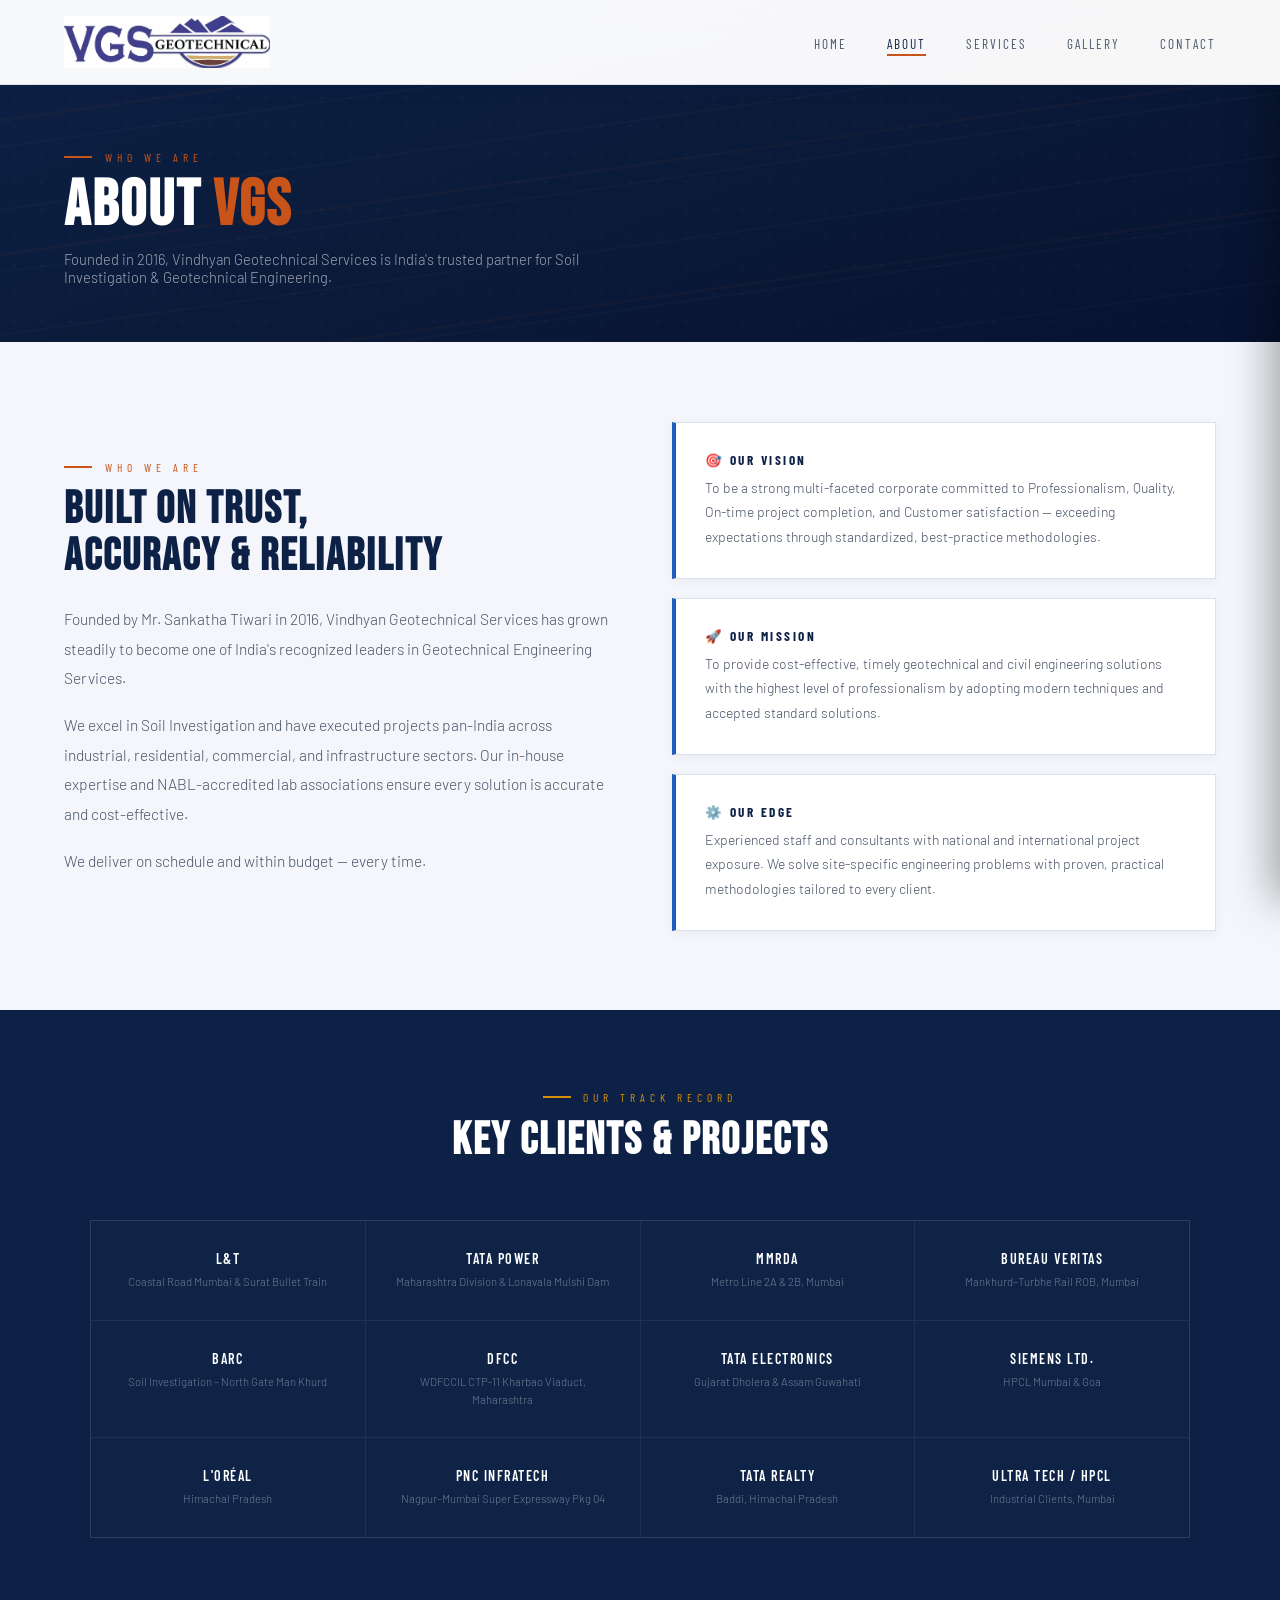
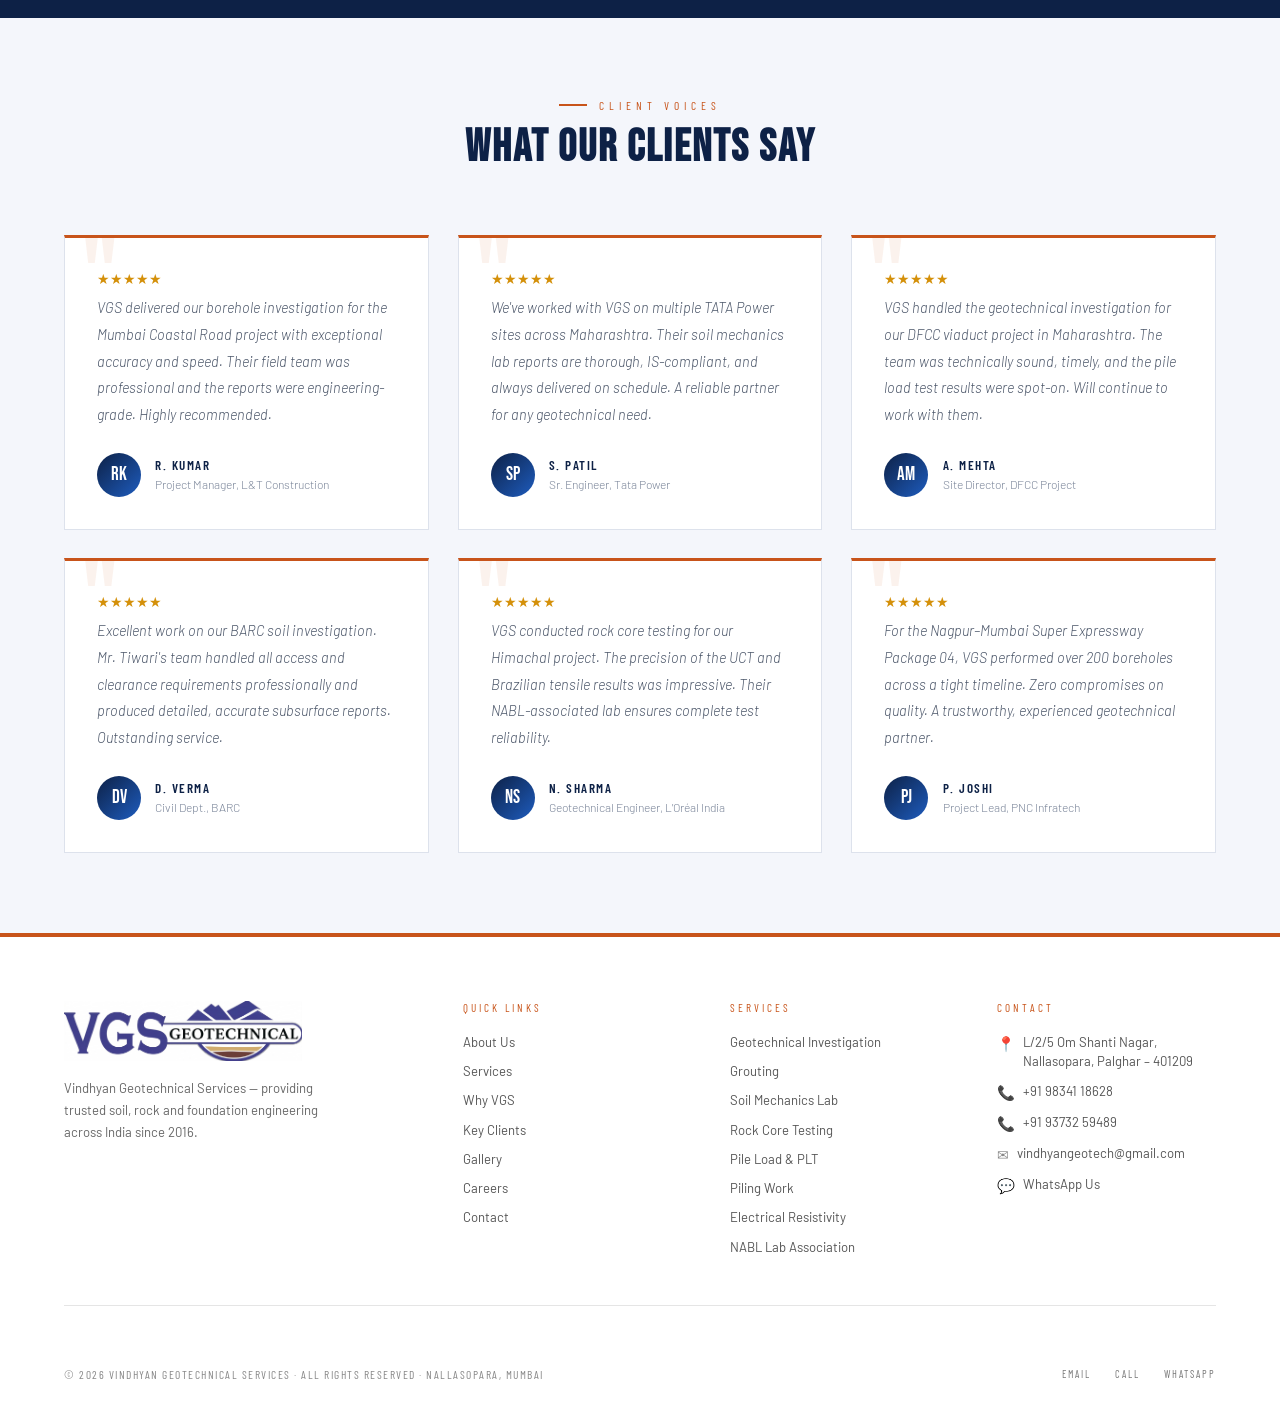
==== commit f00be49f: "changes" ====
--- a/about.html
+++ b/about.html
@@ -16,7 +16,7 @@
     <div class="mobile-menu-logo"><span>VGS</span> GEO</div>
     <button class="mobile-menu-close" onclick="closeMobile()">✕</button>
   </div>
-  <a href="index.html" onclick="closeMobile()"><span class="m-ico">🏠</span> Home</a><a href="about.html" onclick="closeMobile()"><span class="m-ico">◈</span> About</a><a href="services.html" onclick="closeMobile()"><span class="m-ico">◈</span> Services</a><a href="index.html#why" onclick="closeMobile()"><span class="m-ico">◈</span> Why VGS</a><a href="gallery.html" onclick="closeMobile()"><span class="m-ico">◈</span> Gallery</a><a href="about.html#clients" onclick="closeMobile()"><span class="m-ico">◈</span> Clients</a><a href="about.html#testimonials" onclick="closeMobile()"><span class="m-ico">◈</span> Reviews</a><a href="contact.html#careers" onclick="closeMobile()"><span class="m-ico">◈</span> Careers</a><a href="contact.html" onclick="closeMobile()"><span class="m-ico">◈</span> Contact</a>
+  <a href="index.html" onclick="closeMobile()"><span class="m-ico">🏠</span> Home</a><a href="about.html" onclick="closeMobile()"><span class="m-ico">◈</span> About</a><a href="services.html" onclick="closeMobile()"><span class="m-ico">◈</span> Services</a><a href="gallery.html" onclick="closeMobile()"><span class="m-ico">◈</span> Gallery</a><a href="contact.html" onclick="closeMobile()"><span class="m-ico">◈</span> Contact</a>
   <div class="mobile-menu-sub">vindhyangeotech@gmail.com<br>+91 98341 18628</div>
 </div>
 
@@ -25,7 +25,7 @@
   <a href="index.html" class="nav-logo" aria-label="VGS Geotechnical Home">
     <img src="[data-uri]" alt="VGS Logo" style="height:52px;width:auto;display:block;">
   </a>
-  <ul><li><a href="about.html" class="active">About</a></li><li><a href="services.html">Services</a></li><li><a href="index.html#why">Why VGS</a></li><li><a href="gallery.html">Gallery</a></li><li><a href="about.html#clients">Clients</a></li><li><a href="about.html#testimonials">Reviews</a></li><li><a href="contact.html#careers">Careers</a></li><li><a href="contact.html">Contact</a></li></ul>
+  <ul><li><a href="index.html">Home</a></li><li><a href="about.html" class="active">About</a></li><li><a href="services.html">Services</a></li><li><a href="gallery.html">Gallery</a></li><li><a href="contact.html">Contact</a></li></ul>
   <div class="hamburger" id="hamburger" onclick="toggleMobile()">
     <span></span><span></span><span></span>
   </div>
@@ -162,6 +162,7 @@
       <h4>Services</h4>
       <ul>
         <li>Geotechnical Investigation</li>
+        <li>Grouting</li>
         <li>Soil Mechanics Lab</li>
         <li>Rock Core Testing</li>
         <li>Pile Load & PLT</li>
@@ -175,7 +176,8 @@
       <ul>
         <li><span class="f-ico">📍</span>L/2/5 Om Shanti Nagar, Nallasopara, Palghar – 401209</li>
         <li><a href="tel:+919834118628"><span class="f-ico">📞</span>+91 98341 18628</a></li>
-        <li><a href="/cdn-cgi/l/email-protection#9ee8f7f0faf6e7fff0f9fbf1eafbfdf6def9f3fff7f2b0fdf1f3"><span class="f-ico">✉</span><span class="__cf_email__" data-cfemail="c9bfa0a7ada1b0a8a7aeaca6bdacaaa189aea4a8a0a5e7aaa6a4">[email&#160;protected]</span></a></li>
+        <li><a href="tel:+919373259489"><span class="f-ico">📞</span>+91 93732 59489</a></li>
+        <li><a href="mailto:vindhyangeotech@gmail.com"><span class="f-ico">✉</span>vindhyangeotech@gmail.com</a></li>
         <li><a href="https://wa.me/919834118628" target="_blank"><span class="f-ico">💬</span>WhatsApp Us</a></li>
       </ul>
     </div>
@@ -183,7 +185,7 @@
   <div class="footer-bottom">
     <p>© 2026 Vindhyan Geotechnical Services · All Rights Reserved · Nallasopara, Mumbai</p>
     <div class="footer-bottom-links">
-      <a href="/cdn-cgi/l/email-protection#1c6a75727874657d727b797368797f745c7b717d7570327f7371">Email</a>
+      <a href="mailto:vindhyangeotech@gmail.com">Email</a>
       <a href="tel:+919834118628">Call</a>
       <a href="https://wa.me/919834118628" target="_blank">WhatsApp</a>
     </div>
--- a/style.css
+++ b/style.css
@@ -17,15 +17,14 @@
 body { font-family:'Barlow',sans-serif; background:var(--bg); color:var(--text); overflow-x:hidden; }
 
 /* ── SCROLL REVEAL ── */
-.reveal { opacity:0; transform:translateY(32px); transition:opacity .7s ease,transform .7s ease; }
-.reveal-left { opacity:0; transform:translateX(-32px); transition:opacity .7s ease,transform .7s ease; }
-.reveal-right { opacity:0; transform:translateX(32px); transition:opacity .7s ease,transform .7s ease; }
+.reveal { opacity:0; transform:translateY(30px); transition:opacity 0.75s cubic-bezier(0.16, 1, 0.3, 1), transform 0.75s cubic-bezier(0.16, 1, 0.3, 1); }
+.reveal-left { opacity:0; transform:translateX(-30px); transition:opacity 0.75s cubic-bezier(0.16, 1, 0.3, 1), transform 0.75s cubic-bezier(0.16, 1, 0.3, 1); }
+.reveal-right { opacity:0; transform:translateX(30px); transition:opacity 0.75s cubic-bezier(0.16, 1, 0.3, 1), transform 0.75s cubic-bezier(0.16, 1, 0.3, 1); }
 .reveal.vis,.reveal-left.vis,.reveal-right.vis { opacity:1; transform:translate(0); }
-.d1{transition-delay:.1s} .d2{transition-delay:.2s} .d3{transition-delay:.3s}
-.d4{transition-delay:.4s} .d5{transition-delay:.5s}
+.d1{transition-delay:.08s} .d2{transition-delay:.16s} .d3{transition-delay:.24s}
+.d4{transition-delay:.32s} .d5{transition-delay:.4s}
 
 /* ── MOBILE MENU ── */
-/* ── MOBILE DRAWER ── */
 .mobile-overlay {
   display:none; position:fixed; inset:0;
   background:rgba(0,0,0,.45); z-index:998;
@@ -34,16 +33,18 @@
 .mobile-overlay.open { display:block; opacity:1; pointer-events:all; }
 
 .mobile-menu {
-  position:fixed; top:0; right:-320px; width:290px; height:100dvh;
+  position:fixed; top:0; right:0; width:290px; height:100dvh;
   background:var(--navy); z-index:999;
   display:flex; flex-direction:column;
   padding:1.2rem 0 2rem;
   overflow-y:auto;
-  transition:right .35s cubic-bezier(.4,0,.2,1);
+  transform: translateX(100%);
+  transition:transform .5s cubic-bezier(0.22, 1, 0.36, 1);
   pointer-events:none;
   box-shadow:-8px 0 40px rgba(0,0,0,.35);
-}
-.mobile-menu.open { right:0; pointer-events:all; }
+  will-change: transform;
+}
+.mobile-menu.open { transform: translateX(0); pointer-events:all; }
 
 .mobile-menu-header {
   display:flex; align-items:center; justify-content:space-between;
@@ -124,7 +125,6 @@
   background:linear-gradient(160deg, #0d2146 0%, #0a1a38 50%, #071230 100%);
 }
 
-/* Animated dot-grid background (always visible, mobile + desktop) */
 .hero-bg-dots {
   position:absolute; inset:0; z-index:0;
   background-image:radial-gradient(rgba(255,255,255,.045) 1px, transparent 1px);
@@ -136,7 +136,6 @@
   100% { background-position: 28px 28px; }
 }
 
-/* Strata lines overlay */
 .hero-bg-strata {
   position:absolute; inset:0; z-index:0;
   background:
@@ -153,9 +152,7 @@
   100% { background-position: 0 200px, 0 200px; }
 }
 
-#hero-canvas {
-  position:absolute; inset:0; width:100%; height:100%;
-}
+#hero-canvas { position:absolute; inset:0; width:100%; height:100%; }
 
 .hero-overlay {
   position:absolute; inset:0; z-index:1;
@@ -168,49 +165,41 @@
   width:55%; z-index:2; pointer-events:none;
   display:flex; align-items:flex-end; justify-content:flex-end;
 }
-.crane-wrap {
-  position:absolute; bottom:-140px;
-}
+.crane-wrap { position:absolute; bottom:-140px; }
 .crane-wrap.tower { right:25%; bottom:140px; }
 .crane-wrap.drill  { right: 20%; bottom:120px; }
 
-/* Tower crane arm swing */
 @keyframes armSwing {
   0%,100% { transform-origin: 8px 0; transform: rotate(-6deg); }
   50%      { transform-origin: 8px 0; transform: rotate(6deg); }
 }
-.crane-arm-group { animation: armSwing 4s ease-in-out infinite; }
-
-/* Crane cable sway */
+.crane-arm-group { animation: armSwing 4s ease-in-out infinite; will-change: transform; }
+
 @keyframes cableSway {
   0%,100% { transform: rotate(-2deg); }
   50%      { transform: rotate(2deg); }
 }
-.crane-cable { animation: cableSway 4s ease-in-out infinite; transform-origin: top center; }
-
-/* Hook bob */
+.crane-cable { animation: cableSway 4s ease-in-out infinite; transform-origin: top center; will-change: transform; }
+
 @keyframes hookBob {
   0%,100% { transform: translateY(0); }
   50%      { transform: translateY(-10px); }
 }
-.crane-hook { animation: hookBob 2s ease-in-out infinite; }
-
-/* Drilling rig bit move up/down */
+.crane-hook { animation: hookBob 2s ease-in-out infinite; will-change: transform; }
+
 @keyframes drillBit {
   0%,100% { transform: translateY(0); }
   40%     { transform: translateY(-14px); }
   60%     { transform: translateY(-10px); }
 }
-.drill-bit { animation: drillBit 1.8s ease-in-out infinite; }
-
-/* Drill derrick pulse glow */
+.drill-bit { animation: drillBit 1.8s ease-in-out infinite; will-change: transform; }
+
 @keyframes drillGlow {
   0%,100% { opacity:.5; }
   50%      { opacity:1; }
 }
 .drill-light { animation: drillGlow 1.8s ease-in-out infinite; }
 
-/* Fade in both cranes on load */
 .crane-wrap { opacity:0; animation-fill-mode:forwards; }
 .crane-wrap.tower { animation: craneIn 1s 1s ease forwards, armSwing 4s 2s ease-in-out infinite; }
 .crane-wrap.drill  { animation: craneIn 1s 1.4s ease forwards; }
@@ -219,7 +208,6 @@
   to   { opacity:1; transform:translateY(0); }
 }
 
-/* Ground line under cranes */
 .crane-ground {
   position:absolute; bottom:58px; right:0; left:0; height:2px;
   background:linear-gradient(90deg, transparent, rgba(200,84,26,.3) 30%, rgba(255,255,255,.1) 70%, transparent);
@@ -264,27 +252,43 @@
   color:white; font-family:'Barlow Condensed',sans-serif; font-size:.83rem;
   letter-spacing:2.5px; text-transform:uppercase; text-decoration:none;
   border:1px solid rgba(255,255,255,.3); padding:.9rem 1.8rem;
-  transition:all .3s;
+  transition: background-color .3s ease, border-color .3s ease, color .3s ease;
 }
 .btn-ghost:hover { background:rgba(255,255,255,.1); border-color:white; }
 
 /* Stats bar */
+html, body {
+  overflow-x: hidden;
+  width: 100%;
+  position: relative;
+}
+
 .hero-stats {
-  position:absolute; bottom:0; left:0; right:0;
-  display:flex; z-index:2;
-  background:rgba(7,18,48,.9); backdrop-filter:blur(10px);
-  border-top:1px solid rgba(255,255,255,.06);
-  opacity:0; animation:fadeUp .8s .85s ease forwards;
+  position: relative;
+  display: flex;
+  z-index: 2;
+  background: white;
+  border-top: 1px solid var(--border);
+  opacity: 1;
+  animation: fadeUp .8s .85s ease forwards;
+  box-shadow: 0 2px 20px rgba(13,33,70,.07);
+  width: 100%;          
+  margin-top: 1rem;     
+  margin-left: 0;       
+  margin-right: 0;      
+  border-radius: 0;     
+  justify-content: space-evenly; 
 }
 .stat {
-  flex:1; padding:1.4rem 2rem; border-right:1px solid rgba(255,255,255,.06);
-  display:flex; align-items:center; gap:.8rem; transition:background .3s; cursor:default;
+  flex:1 1 0; padding:1.2rem 1.5rem; border-right:1px solid var(--border);
+  display:flex; align-items:center; gap:.7rem; transition:background .3s; cursor:default;
+  background:white;
 }
 .stat:last-child { border-right:none; }
-.stat:hover { background:rgba(30,92,190,.2); }
-.stat-icon { font-size:1.3rem; opacity:.55; }
-.stat-num { font-family:'Bebas Neue',sans-serif; font-size:2.2rem; color:white; line-height:1; }
-.stat-label { font-size:.63rem; letter-spacing:2px; text-transform:uppercase; color:rgba(255,255,255,.4); margin-top:2px; }
+.stat:hover { background:var(--bg-soft); }
+.stat-icon { font-size:1.2rem; opacity:.55; flex-shrink:0; }
+.stat-num { font-family:'Bebas Neue',sans-serif; font-size:2rem; color:var(--navy); line-height:1; }
+.stat-label { font-size:.6rem; letter-spacing:1.5px; text-transform:uppercase; color:var(--text-mid); margin-top:2px; }
 
 @keyframes fadeUp { from{opacity:0;transform:translateY(24px)} to{opacity:1;transform:translateY(0)} }
 
@@ -302,8 +306,8 @@
 
 /* ── ABOUT ── */
 #about {
-  background:var(--bg-soft); padding:7rem 4rem;
-  display:grid; grid-template-columns:1fr 1fr; gap:5rem; align-items:center;
+  background:var(--bg-soft); padding:5rem 4rem;
+  display:grid; grid-template-columns:1fr 1fr; gap:4rem; align-items:center;
 }
 .about-text .section-title { margin-bottom:1.5rem; }
 .about-text p {
@@ -363,7 +367,7 @@
 .iso-stat-label { font-size:.65rem; letter-spacing:2px; text-transform:uppercase; color:rgba(255,255,255,.4); }
 
 /* ── SERVICES ── */
-#services { background:var(--bg); padding:7rem 4rem; }
+#services { background:var(--bg); padding:5rem 4rem; }
 .services-header {
   display:flex; justify-content:space-between; align-items:flex-end;
   margin-bottom:3.5rem; border-bottom:1px solid var(--border); padding-bottom:2rem;
@@ -436,7 +440,7 @@
 
 /* ── WHY CHOOSE US ── */
 #why {
-  background:var(--navy); padding:7rem 4rem;
+  background: white; padding:7rem 2rem;
   position:relative; overflow:hidden;
 }
 #why::before {
@@ -444,23 +448,23 @@
   background-image:radial-gradient(rgba(255,255,255,.04) 1px,transparent 1px);
   background-size:30px 30px;
 }
-#why .section-tag { color:var(--gold); }
-#why .section-tag::before { background:var(--gold); }
-#why .section-title { color:white; margin-bottom:1rem; }
+#why .section-tag { color:var(--accent); }
+#why .section-tag::before { background:var(--accent); }
+#why .section-title { color:var(--navy); margin-bottom:1rem; }
 .why-grid {
   display:grid; grid-template-columns:1fr 1fr; gap:5rem;
   align-items:center; position:relative; z-index:1;
 }
-.why-intro { font-size:.95rem; color:rgba(255,255,255,.55); font-weight:300; line-height:1.8; margin-bottom:3rem; }
+.why-intro { font-size:.95rem; color:var(--text-mid); font-weight:300; line-height:1.8; margin-bottom:3rem; }
 .why-features { display:flex; flex-direction:column; gap:1.2rem; }
 .why-item {
   display:flex; gap:1.2rem; align-items:flex-start;
-  padding:1.4rem; border:1px solid rgba(255,255,255,.07);
-  background:rgba(255,255,255,.03);
+  padding:1.4rem; border:1px solid rgba(0,0,0,.07);
+  background:rgba(0,0,0,.03);
   transition:background .3s,border-color .3s,transform .3s;
 }
 .why-item:hover {
-  background:rgba(30,92,190,.2); border-color:rgba(30,92,190,.4);
+  background:rgba(30,92,190,.1); border-color:rgba(30,92,190,.3);
   transform:translateX(6px);
 }
 .why-item-icon {
@@ -470,11 +474,11 @@
 }
 .why-item-text h4 {
   font-family:'Barlow Condensed',sans-serif; font-size:.85rem;
-  letter-spacing:2px; text-transform:uppercase; color:white; margin-bottom:.3rem;
-}
-.why-item-text p { font-size:.83rem; color:rgba(255,255,255,.5); font-weight:300; line-height:1.6; }
-
-/* 3D rotating cube — mouse controlled 6DOF */
+  letter-spacing:2px; text-transform:uppercase; color:var(--navy); margin-bottom:.3rem;
+}
+.why-item-text p { font-size:.83rem; color:var(--text-mid); font-weight:300; line-height:1.6; }
+
+/* 3D rotating cube */
 .why-visual {
   display:flex; align-items:center; justify-content:center;
   height:420px; perspective:900px; cursor:grab;
@@ -482,7 +486,7 @@
 .why-visual:active { cursor:grabbing; }
 .cube-scene {
   width:220px; height:220px; transform-style:preserve-3d;
-  transition: transform 0.05s ease-out;
+  transition: transform 0.1s cubic-bezier(0.16, 1, 0.3, 1);
   will-change: transform;
 }
 .cube-scene.auto-spin { animation:rotateCube 14s linear infinite; }
@@ -527,7 +531,7 @@
 }
 
 /* ── TESTIMONIALS ── */
-#testimonials { background:var(--bg-soft); padding:7rem 4rem; }
+#testimonials { background:var(--bg-soft); padding:5rem 4rem; }
 .testimonials-header { text-align:center; margin-bottom:4rem; }
 .testimonials-header .section-title { color:var(--navy); }
 .testi-grid {
@@ -565,7 +569,7 @@
 .testi-stars { color:var(--gold); font-size:.85rem; margin-bottom:.5rem; }
 
 /* ── TEAM / EMPLOYEES ── */
-#team { background:var(--bg); padding:7rem 4rem; }
+#team { background:var(--bg); padding:5rem 4rem; }
 .team-header { text-align:center; margin-bottom:1rem; }
 .team-intro { text-align:center; font-size:.95rem; color:var(--text-light); font-weight:300; max-width:520px; margin:0 auto 3.5rem; }
 .team-grid {
@@ -622,7 +626,6 @@
 .reveal-zoom.vis { opacity:1; transform:scale(1); }
 .d6{transition-delay:.6s} .d7{transition-delay:.7s} .d8{transition-delay:.8s}
 
-/* Floating particles in why section */
 .why-particle {
   position:absolute; border-radius:50%;
   background:rgba(200,84,26,.25);
@@ -634,10 +637,8 @@
   100% { transform:translateY(-120px) rotate(360deg); opacity:0; }
 }
 
-/* Service card height increase for 4 cards 2x2 */
 .service-card-wrap { height:400px; perspective:1200px; }
 
-/* Shimmer on testi cards */
 @keyframes shimmer {
   0%   { background-position:-400px 0; }
   100% { background-position:400px 0; }
@@ -648,9 +649,8 @@
   animation:shimmer 1.5s infinite;
 }
 
-
 /* ── GALLERY ── */
-#gallery { background:var(--bg); padding:7rem 4rem; }
+#gallery { background:var(--bg); padding:5rem 4rem; }
 .gallery-header {
   display:flex; justify-content:space-between; align-items:flex-end;
   margin-bottom:3rem; border-bottom:1px solid var(--border); padding-bottom:2rem;
@@ -661,7 +661,7 @@
   background:transparent; border:1px solid var(--border); color:var(--text-mid);
   padding:.5rem 1.2rem; font-family:'Barlow Condensed',sans-serif;
   font-size:.75rem; letter-spacing:2px; text-transform:uppercase;
-  cursor:pointer; transition:all .3s;
+  cursor:pointer; transition: background-color .3s ease, color .3s ease, border-color .3s ease;
 }
 .filter-btn:hover,.filter-btn.active { background:var(--navy); color:white; border-color:var(--navy); }
 .gallery-grid {
@@ -711,7 +711,7 @@
 .lightbox-caption span { font-size:.8rem; color:rgba(255,255,255,.5); }
 
 /* ── CLIENTS ── */
-#clients { background:var(--navy); padding:7rem 4rem; }
+#clients { background:var(--navy); padding:5rem 4rem; }
 #clients .section-tag { color:var(--gold); }
 #clients .section-tag::before { background:var(--gold); }
 #clients .section-title { color:white; }
@@ -735,8 +735,8 @@
 
 /* ── CONTACT ── */
 #contact {
-  background:var(--bg-soft); padding:7rem 4rem;
-  display:grid; grid-template-columns:1fr 1.2fr; gap:6rem; align-items:start;
+  background:var(--bg-soft); padding:5rem 4rem;
+  display:grid; grid-template-columns:1fr 1.2fr; gap:4rem; align-items:start;
 }
 .contact-info .section-title { margin-bottom:.6rem; }
 .contact-desc { font-size:.95rem; color:var(--text-mid); font-weight:300; line-height:1.75; margin-bottom:2.2rem; }
@@ -790,146 +790,45 @@
 .form-note { font-size:.75rem; color:var(--text-light); }
 
 /* ── FOOTER ── */
-footer { background:#faf8fdf0; border-top:4px solid var(--accent); padding:4rem 4rem 2rem; }
+footer { background:#ffffff; border-top:4px solid var(--accent); padding:4rem 4rem 2rem; color:#444; font-family:'Barlow',sans-serif; }
 .footer-grid {
-  display:grid; grid-template-columns:1.5fr 1fr 1fr 1fr;
+  display:grid; grid-template-columns:1.6fr 1fr 1fr 1fr;
   gap:3rem; padding-bottom:3rem;
-  border-bottom:2px solid #ccc; margin-bottom:2rem;
+  border-bottom:1px solid #e5e5e5; margin-bottom:2rem;
 }
 .footer-logo {
-  display:flex; align-items:center; margin-bottom:.8rem;
+  display:flex; align-items:center; margin-bottom:1rem;
 }
 .footer-logo img { height:60px; width:auto; display:block; }
-.footer-tagline { font-size:.92rem; color:#111; font-weight:600; line-height:1.7; max-width:240px; }
+.footer-tagline { font-size:.82rem; color:#666; font-weight:400; line-height:1.7; max-width:280px; font-family:'Barlow',sans-serif; }
 .footer-col h4 {
-  font-family:'Barlow Condensed',sans-serif; font-size:.82rem;
-  letter-spacing:3px; text-transform:uppercase; color:#000; margin-bottom:1.2rem;
-  font-weight:800;
-}
-.footer-col ul { list-style:none; display:flex; flex-direction:column; gap:.65rem; }
+  font-family:'Barlow Condensed',sans-serif; font-size:.7rem;
+  letter-spacing:3px; text-transform:uppercase; color:var(--accent); margin-bottom:1.2rem;
+  font-weight:400;
+}
+.footer-col ul { list-style:none; display:flex; flex-direction:column; gap:.6rem; }
 .footer-col ul li,.footer-col ul li a {
-  font-size:.92rem; color:#000; font-weight:700;
-  text-decoration:none; transition:color .3s; line-height:1.5;
-  display:flex; gap:.6rem; align-items:flex-start;
-}
-.footer-col ul li a:hover { color:var(--accent); text-decoration:underline; }
-.f-ico { color:var(--accent); flex-shrink:0; }
+  font-size:.82rem; color:#555; font-weight:400;
+  text-decoration:none; transition:color .2s; line-height:1.5;
+  display:flex; gap:.5rem; align-items:flex-start; font-family:'Barlow',sans-serif;
+}
+.footer-col ul li a:hover { color:var(--accent); }
+.f-ico { color:#888; flex-shrink:0; font-size:.9rem; }
 .footer-bottom { display:flex; justify-content:space-between; align-items:center; flex-wrap:wrap; gap:1rem; }
-.footer-bottom p { font-size:.82rem; color:#111; font-weight:700; }
+.footer-bottom p { font-size:.72rem; color:#888; font-weight:400; font-family:'Barlow Condensed',sans-serif; letter-spacing:1.5px; text-transform:uppercase; }
 .footer-bottom-links { display:flex; gap:1.5rem; }
-.footer-bottom-links a { color:#000; text-decoration:none; font-size:.82rem; font-weight:700; transition:color .3s; }
+.footer-bottom-links a { color:#777; text-decoration:none; font-size:.65rem; font-weight:400; font-family:'Barlow Condensed',sans-serif; letter-spacing:2px; text-transform:uppercase; transition:color .2s; }
 .footer-bottom-links a:hover { color:var(--accent); }
 
-/* ── HERO STATS MOBILE FIX ── */
-@media (max-width:768px) {
-  .hero { min-height:auto; padding-bottom:0; }
-  .hero-stats {
-    position:static !important;
-    display:grid !important;
-    grid-template-columns:1fr 1fr;
-    border-top:1px solid rgba(255,255,255,.08);
-  }
-  .hero-stats .stat {
-    flex:none; padding:.9rem 1rem;
-    border-right:1px solid rgba(255,255,255,.06);
-    border-bottom:1px solid rgba(255,255,255,.06);
-  }
-  .hero-stats .stat:nth-child(2n) { border-right:none; }
-  .hero-stats .stat:nth-last-child(-n+2) { border-bottom:none; }
-  .hero { flex-direction:column; padding-bottom:0; }
-  .hero-content { padding-top:7rem; padding-bottom:2rem; }
-  #hero-canvas { display:none; }
-  .hero-overlay { background:rgba(13,33,70,.75); }
-  .hero-cranes { width:100%; opacity:.35; }
-  .crane-wrap.tower { right:2%; transform:scale(0.65); transform-origin:bottom right; }
-  .crane-wrap.drill  { right:22%; transform:scale(0.55); transform-origin:bottom right; }
-  .crane-ground { display:none; }
-}
-
-@media (max-width:1024px) {
-  nav { padding:1rem 2rem; }
-  nav.scrolled { padding:.7rem 2rem; }
-  nav ul { display:none; }
-  .hamburger { display:flex; }
-  .hero-content { padding:0 2rem; }
-  #about,#contact { padding:5rem 2rem; gap:3rem; }
-  #services,#gallery,#clients,#why { padding:5rem 2rem; }
-  #iso-banner { padding:3rem 2rem; }
-  .services-grid { grid-template-columns:repeat(2,1fr); }
-  .clients-grid { grid-template-columns:repeat(3,1fr); }
-  .gallery-grid { grid-template-columns:repeat(2,1fr); }
-  .footer-grid { grid-template-columns:1fr 1fr; gap:2rem; }
-  footer { padding:3rem 2rem 2rem; }
-  .why-grid { grid-template-columns:1fr; gap:3rem; }
-  .why-visual { display:none; }
-  .testi-grid { grid-template-columns:repeat(2,1fr); }
-  #testimonials { padding:5rem 2rem; }
-}
-
-@media (max-width:768px) {
-  .hero-content { padding:6rem 1.5rem 0; }
-  .hero h1 { font-size:2.8rem; }
-  .hero-sub { font-size:.92rem; }
-  #about { grid-template-columns:1fr; padding:4rem 1.5rem; }
-  .services-grid { grid-template-columns:1fr; }
-  .services-header { flex-direction:column; align-items:flex-start; gap:1rem; }
-
-  /* ISO banner mobile */
-  #iso-banner { flex-direction:column; align-items:flex-start; padding:2.5rem 1.5rem; gap:1.5rem; }
-  .iso-left { flex-direction:row; align-items:center; width:100%; }
-  .iso-right { width:100%; justify-content:space-between; gap:0; }
-  .iso-stat { flex:1; }
-  .iso-stat-num { font-size:1.8rem; }
-
-  .gallery-header { flex-direction:column; align-items:flex-start; gap:1rem; }
-  .gallery-grid { grid-template-columns:1fr 1fr; grid-auto-rows:160px; }
-  .gallery-item.wide,.gallery-item.tall { grid-column:auto; grid-row:auto; }
-
-  .clients-grid { grid-template-columns:repeat(2,1fr); }
-
-  #contact { grid-template-columns:1fr; padding:4rem 1.5rem; gap:3rem; }
-  .form-row { grid-template-columns:1fr; }
-
-  footer { padding:3rem 1.5rem 1.5rem; }
-  .footer-grid { grid-template-columns:1fr; gap:2rem; }
-  .footer-bottom { flex-direction:column; align-items:flex-start; }
-
-  /* Disable 3D flip on mobile — just show front */
-  .service-card-wrap { height:auto; perspective:none; }
-  .service-card-inner { transform:none !important; position:static; height:auto; }
-  .service-front,.service-back { position:static; transform:none !important; backface-visibility:visible; }
-  .service-back { display:none; }
-  .service-front .flip-hint { display:none; }
-
-  /* Disable tilt on mobile */
-  .tilt-card { transform:none !important; }
-
-  /* Why section padding */
-  #why { padding:4rem 1.5rem; }
-  #iso-banner ~ * { max-width:100%; }
-  #testimonials { padding:4rem 1.5rem; }
-  .testi-grid { grid-template-columns:1fr; }
-}
-
-@media (max-width:480px) {
-  .hero h1 { font-size:2.4rem; }
-  .hero-stats .stat { flex:1 1 100%; border-right:none !important; }
-  .clients-grid { grid-template-columns:1fr 1fr; }
-  .footer-grid { grid-template-columns:1fr; }
-  nav { padding:.9rem 1.2rem; }
-  .nav-logo-text { font-size:1.3rem; }
-}
-
 /* ── CAREERS ── */
-#careers { background:var(--bg-soft); padding:7rem 4rem; }
+#careers { background:var(--bg-soft); padding:5rem 4rem; }
 .careers-header {
   display:flex; justify-content:space-between; align-items:flex-end;
   margin-bottom:3.5rem; border-bottom:1px solid var(--border); padding-bottom:2rem;
 }
 .careers-intro { font-size:.95rem; color:var(--text-light); max-width:380px; font-weight:300; line-height:1.7; }
-.careers-layout { display:grid; grid-template-columns:1fr 1.1fr; gap:3.5rem; align-items:start; }
-
-/* Job cards */
+.careers-layout { display:grid; grid-template-columns:1fr 1.3fr; gap:4rem; align-items:start; }
+
 .jobs-list { display:flex; flex-direction:column; gap:1.2rem; }
 .job-card {
   background:white; border:1px solid var(--border);
@@ -972,7 +871,6 @@
 .job-apply-btn:hover { background:var(--accent); }
 .job-apply-btn.selected { background:var(--accent); }
 
-/* No openings notice */
 .no-openings {
   background:white; border:1px dashed var(--border);
   padding:2rem; text-align:center;
@@ -982,7 +880,6 @@
   font-size:1rem; letter-spacing:1.5px; text-transform:uppercase;
   color:var(--navy); margin-bottom:.5rem; }
 
-/* Application form */
 .career-form-wrap {
   background:white; border:1px solid var(--border);
   padding:2.5rem; box-shadow:0 4px 30px rgba(13,33,70,.06);
@@ -1042,7 +939,6 @@
 .career-submit-btn:hover { background:var(--navy); transform:translateY(-2px); }
 .career-submit-btn:disabled { background:var(--text-light); cursor:not-allowed; transform:none; }
 
-/* Toast notification */
 .toast {
   position:fixed; bottom:2rem; right:2rem; z-index:3000;
   background:var(--navy); color:white; padding:1rem 1.5rem;
@@ -1056,21 +952,10 @@
 .toast.success { border-left-color:#25d366; }
 .toast.error   { border-left-color:#e53e3e; }
 
-@media (max-width:1024px) {
-  .careers-layout { grid-template-columns:1fr; }
-  .career-form-wrap { position:static; }
-}
-@media (max-width:768px) {
-  #careers { padding:4rem 1.5rem; }
-  .careers-header { flex-direction:column; align-items:flex-start; gap:1rem; }
-  .form-row-3 { grid-template-columns:1fr; }
-}
-
 /* ── MULTI-PAGE SHARED ── */
 nav ul a.active { color:var(--navy); }
 nav ul a.active::after { width:100%; }
 
-/* Page Hero Banner (for inner pages) */
 .page-hero {
   min-height:38vh; background:linear-gradient(160deg,#0d2146 0%,#0a1a38 55%,#071230 100%);
   display:flex; align-items:flex-end; padding:0 4rem 3.5rem; position:relative; overflow:hidden;
@@ -1099,5 +984,494 @@
 }
 .page-hero h1 em { font-style:normal; color:var(--accent); }
 .page-hero-sub { font-size:.92rem; color:rgba(255,255,255,.6); font-weight:300; margin-top:.8rem; max-width:520px; }
-@media(max-width:1024px){ .page-hero { padding:0 2rem 3rem; } }
-@media(max-width:768px){ .page-hero { padding:0 1.5rem 2.5rem; min-height:30vh; } }
+
+
+/* ==============================================================
+   RESPONSIVE DESIGN (TABLETS, LAPTOPS, MOBILE)
+   ============================================================== */
+
+/* LAPTOPS & LARGE TABLETS (Under 1024px) */
+@media (max-width:1024px) {
+  nav { padding:1rem 2rem; }
+  nav.scrolled { padding:.7rem 2rem; }
+  nav ul { display:none; }
+  .hamburger { display:flex; }
+  
+  .hero-content { padding:0 2rem; }
+  
+  /* Shrink large section paddings to fit medium screens */
+  #about, #contact { padding:4rem 2rem; gap:2.5rem; }
+  #services, #gallery, #clients, #why, #team, #careers, #testimonials { padding:4rem 2rem; }
+  #iso-banner { padding:2.5rem 2rem; }
+  
+  /* Adjust grids for medium screens */
+  .services-grid { grid-template-columns:repeat(2,1fr); }
+  .clients-grid { grid-template-columns:repeat(3,1fr); }
+  .gallery-grid { grid-template-columns:repeat(2,1fr); }
+  .footer-grid { grid-template-columns:1fr 1fr; gap:2rem; }
+  .team-grid { grid-template-columns:repeat(3,1fr); gap:1.2rem; }
+  .testi-grid { grid-template-columns:repeat(2,1fr); }
+  
+  .why-grid { grid-template-columns:1fr; gap:2rem; }
+  .why-visual { height:320px; }
+  
+  .careers-layout { grid-template-columns:1fr; gap:2.5rem; }
+  .career-form-wrap { position:static; }
+  
+  footer { padding:2.5rem 2rem 1.5rem; }
+  .page-hero { padding:0 2rem 2.5rem; }
+}
+
+/* MOBILE & SMALL TABLETS (Under 768px) */
+@media (max-width:768px) {
+  /* ── Hero adjustments on mobile ── */
+  .hero {
+    min-height:100svh;
+    flex-direction:column;
+    padding-bottom:0;
+  }
+  .hero-content {
+    padding:6.5rem 1.4rem 2rem;
+    max-width:100%;
+  }
+  .hero h1 { font-size:clamp(2.2rem,9vw,3rem); }
+  .hero-sub { font-size:.88rem; max-width:100%; }
+  .hero-tag { font-size:.67rem; letter-spacing:3px; }
+
+  /* Keep hero canvas hidden (perf), keep CSS cranes visible + animated */
+  #hero-canvas { display:none; }
+  .hero-overlay { background:rgba(13,33,70,.78); }
+
+  /* Cranes: smaller & semi-transparent but FULLY ANIMATED */
+  .hero-cranes {
+    width:100%; opacity:.55;
+    pointer-events:none;
+  }
+  .crane-wrap.tower {
+    right:0%; bottom:130px;
+    transform:scale(.58);
+    transform-origin:bottom right;
+  }
+  .crane-wrap.drill {
+    right:22%; bottom:110px;
+    transform:scale(.5);
+    transform-origin:bottom right;
+  }
+  /* Re-enable all crane animations on mobile */
+  .crane-arm-group { animation:armSwing 4s ease-in-out infinite !important; animation-play-state:running !important; }
+  .crane-cable    { animation:cableSway 4s ease-in-out infinite !important; animation-play-state:running !important; }
+  .crane-hook     { animation:hookBob 2s ease-in-out infinite !important; animation-play-state:running !important; }
+  .drill-bit      { animation:drillBit 1.8s ease-in-out infinite !important; animation-play-state:running !important; }
+  .drill-light    { animation:drillGlow 1.8s ease-in-out infinite !important; animation-play-state:running !important; }
+
+  .crane-ground { display:none; }
+
+  /* Hero stats — 2×3 grid on mobile */
+  .hero-stats {
+    position:static !important;
+    display:grid !important;
+    grid-template-columns:1fr 1fr 1fr;
+    gap:0;
+    animation:none; opacity:1;
+  }
+  .hero-stats .stat {
+    flex:none;
+    padding:.75rem .6rem;
+    border-right:1px solid var(--border);
+    border-bottom:1px solid var(--border);
+    gap:.5rem;
+  }
+  .hero-stats .stat:nth-child(3n) { border-right:none; }
+  .hero-stats .stat:nth-last-child(-n+3) { border-bottom:none; }
+  .stat-num  { font-size:1.55rem; }
+  .stat-icon { font-size:1rem; }
+  .stat-label{ font-size:.52rem; letter-spacing:1px; }
+
+  /* Sections — compact padding */
+  #about { grid-template-columns:1fr; padding:3rem 1.2rem; gap:2rem; }
+  #contact { grid-template-columns:1fr; padding:3rem 1.2rem; gap:2rem; }
+  #why { padding:3rem 1.2rem; }
+  /* Cube animation on mobile — scale it down to fit */
+  .why-visual {
+    height:260px;
+    perspective:700px;
+  }
+  .cube-scene {
+    width:160px !important;
+    height:160px !important;
+  }
+  .cube-face {
+    width:160px !important;
+    height:160px !important;
+  }
+  .face-front  { transform:translateZ(80px) !important; }
+  .face-back   { transform:rotateY(180deg) translateZ(80px) !important; }
+  .face-left   { transform:rotateY(-90deg) translateZ(80px) !important; }
+  .face-right  { transform:rotateY(90deg) translateZ(80px) !important; }
+  .face-top    { transform:rotateX(90deg) translateZ(80px) !important; }
+  .face-bottom { transform:rotateX(-90deg) translateZ(80px) !important; }
+  .cube-face .cf-num { font-size:2.4rem !important; }
+  .cube-face .cf-label { font-size:.6rem !important; }
+  .cube-ring { width:210px !important; height:210px !important; }
+  .cube-scene.auto-spin { animation:rotateCube 14s linear infinite !important; animation-play-state:running !important; }
+  #testimonials { padding:3rem 1.2rem; }
+  #careers { padding:3rem 1.2rem; }
+  #services, #gallery, #clients, #team { padding:3rem 1.2rem; }
+
+  /* Grids */
+  .services-grid { grid-template-columns:1fr; }
+  .services-header { flex-direction:column; align-items:flex-start; gap:1rem; }
+  .clients-grid { grid-template-columns:repeat(2,1fr); }
+  .team-grid { grid-template-columns:repeat(2,1fr); gap:.8rem; }
+  .testi-grid { grid-template-columns:1fr; }
+  .form-row, .form-row-3 { grid-template-columns:1fr; }
+
+  /* ISO Banner */
+  #iso-banner { flex-direction:column; align-items:flex-start; padding:2rem 1.2rem; gap:1.2rem; }
+  .iso-left { flex-direction:row; align-items:center; width:100%; }
+  .iso-badge { width:90px; height:90px; font-size:.85rem; }
+  .iso-right { width:100%; justify-content:space-between; gap:0; flex-wrap:nowrap; }
+  .iso-stat { flex:1; }
+  .iso-stat-num { font-size:1.6rem; }
+
+  /* Gallery */
+  .gallery-header { flex-direction:column; align-items:flex-start; gap:.8rem; }
+  .gallery-grid { grid-template-columns:1fr 1fr; grid-auto-rows:150px; }
+  .gallery-item.wide,.gallery-item.tall { grid-column:auto; grid-row:auto; }
+
+  /* Footer */
+  footer { padding:2.5rem 1.2rem 1.2rem; }
+  .footer-grid { grid-template-columns:1fr; gap:1.8rem; }
+  .footer-bottom { flex-direction:column; align-items:flex-start; gap:.6rem; }
+
+  /* 3D service cards → flat on mobile */
+  .service-card-wrap { height:auto; perspective:none; }
+  .service-card-inner { transform:none !important; position:static; height:auto; display:block; }
+  .service-front,.service-back { position:static; transform:none !important; backface-visibility:visible; height:auto; }
+  .service-back { display:none; }
+  .service-front .flip-hint { display:none; }
+
+  /* Keep scroll-reveal lighter on mobile */
+  .tilt-card { transform:none !important; }
+
+  .careers-header { flex-direction:column; align-items:flex-start; gap:.8rem; }
+  .page-hero { padding:0 1.2rem 2rem; min-height:28vh; }
+
+  /* ── MOBILE ANIMATIONS ── */
+  /* Floating badge pulse */
+  .iso-badge { animation:pulse 2.5s ease infinite; }
+  /* Section tags slide in */
+  .section-tag { animation:fadeUp .6s ease both; }
+}
+
+/* SMALL MOBILE (Under 480px) */
+@media (max-width:480px) {
+  nav { padding:.7rem 1rem; }
+  nav.scrolled { padding:.5rem 1rem; }
+  .nav-logo-text { font-size:1.25rem; }
+  .nav-logo img { height:38px !important; }
+
+  .hero-content { padding:6rem 1rem 1.5rem; }
+  .hero h1 { font-size:clamp(1.9rem,8.5vw,2.6rem); }
+  .hero-sub { font-size:.82rem; line-height:1.7; }
+  .hero-actions {
+    flex-direction:column; align-items:stretch;
+    width:100%; gap:.75rem;
+  }
+  .hero-actions .btn-primary,
+  .hero-actions .btn-ghost {
+    width:100%; text-align:center; justify-content:center;
+    display:flex; align-items:center;
+  }
+
+  /* Stats: 2-column grid on small phones */
+  .hero-stats {
+    grid-template-columns:1fr 1fr !important;
+  }
+  .hero-stats .stat:nth-child(3n) { border-right:1px solid var(--border); }
+  .hero-stats .stat:nth-child(2n) { border-right:none; }
+  .hero-stats .stat:nth-last-child(-n+2) { border-bottom:none; }
+
+  /* Cranes even smaller on very small phones */
+  .crane-wrap.tower { transform:scale(.44); right:-2%; }
+  .crane-wrap.drill  { transform:scale(.38); right:18%; }
+
+  .clients-grid { grid-template-columns:1fr 1fr; }
+  .team-grid { grid-template-columns:1fr 1fr; }
+  .footer-grid { grid-template-columns:1fr; }
+
+  .iso-right { flex-wrap:wrap; }
+  .iso-stat { flex:1 1 45%; }
+  .iso-stat-num { font-size:1.5rem; }
+
+  .section-title { font-size:clamp(1.7rem,6.5vw,2.4rem); }
+  .page-hero h1 { font-size:clamp(1.8rem,7.5vw,2.6rem); }
+  .careers-header { flex-direction:column; gap:.7rem; }
+
+  footer { padding:2rem .9rem 1rem; }
+  .footer-tagline { max-width:100%; }
+}
+/* ══════════════════════════════════════════════════════════════
+   PERFORMANCE & DEVICE COMPATIBILITY PATCH
+   ══════════════════════════════════════════════════════════════ */
+
+/* ── GPU COMPOSITING — prevents repaints on animated elements ── */
+.reveal, .reveal-left, .reveal-right, .reveal-zoom {
+  will-change: opacity, transform;
+  backface-visibility: hidden;
+  -webkit-backface-visibility: hidden;
+}
+.reveal.vis, .reveal-left.vis, .reveal-right.vis, .reveal-zoom.vis {
+  will-change: auto;   /* release after animation */
+}
+.mobile-menu { will-change: transform; }
+nav { will-change: padding, box-shadow; }
+.hero-cranes { will-change: auto; }
+
+/* ── SMOOTH FONT RENDERING ── */
+body, h1, h2, h3, h4, h5, h6, p, a, li, span, button, input, textarea, select {
+  -webkit-font-smoothing: antialiased;
+  -moz-osx-font-smoothing: grayscale;
+  text-rendering: optimizeLegibility;
+}
+
+/* ── FONT CONSISTENCY — every page uses these families ── */
+h1, h2, h3 { font-family:'Bebas Neue', 'Barlow Condensed', sans-serif; }
+body, p, li, td, th, input, textarea, select {
+  font-family:'Barlow', sans-serif;
+}
+nav ul a, .section-tag, .page-hero-tag,
+.mobile-menu a, .btn-primary, .btn-ghost, .btn-wa,
+.section-sub, .footer-col h4, .service-tag,
+.client-name, .stat-label, .iso-label,
+.testi-author h5 { font-family:'Barlow Condensed', sans-serif; }
+
+/* ── REDUCED MOTION — respect user preference ── */
+@media (prefers-reduced-motion: reduce) {
+  *, *::before, *::after {
+    animation-duration: 0.01ms !important;
+    animation-iteration-count: 1 !important;
+    transition-duration: 0.01ms !important;
+    scroll-behavior: auto !important;
+  }
+  .reveal, .reveal-left, .reveal-right, .reveal-zoom {
+    opacity: 1 !important;
+    transform: none !important;
+  }
+  /* Do NOT disable crane animations in reduced-motion; they are decorative only.
+     But remove the infinite CSS pulsing to help with battery. */
+  .crane-arm-group, .crane-cable, .crane-hook,
+  .drill-bit, .drill-light, .iso-badge { animation:none !important; }
+}
+
+/* ── PREVENT HORIZONTAL OVERFLOW ON EVERY BREAKPOINT ── */
+html, body { max-width:100%; overflow-x:hidden; }
+section, footer { overflow-x: hidden; }
+img { max-width:100%; height:auto; }
+
+/* ── TOUCH TARGET SIZES (accessibility & mobile usability) ── */
+@media (max-width:768px) {
+  nav ul a, .mobile-menu a { min-height:44px; }
+  .btn-primary, .btn-ghost, .btn-wa { min-height:44px; }
+  button, input[type="submit"] { min-height:44px; }
+}
+
+/* ══════════════════════════════════════════════════════════════
+   FOOTER — CONSISTENT ACROSS ALL PAGES
+   ══════════════════════════════════════════════════════════════ */
+footer {
+  background: #ffffff;
+  padding: 4rem 4rem 2rem;
+  color: #444;
+  font-family: 'Barlow', sans-serif;
+}
+.footer-grid {
+  display: grid;
+  grid-template-columns: 1.6fr 1fr 1fr 1fr;
+  gap: 3rem;
+  padding-bottom: 3rem;
+  border-bottom: 1px solid #e5e5e5;
+}
+.footer-logo { margin-bottom: 1rem; }
+.footer-tagline {
+  font-size: .82rem;
+  line-height: 1.7;
+  color: #666;
+  max-width: 280px;
+  font-family: 'Barlow', sans-serif;
+  font-weight: 400;
+}
+.footer-col h4 {
+  font-family: 'Barlow Condensed', sans-serif;
+  font-size: .7rem;
+  letter-spacing: 3px;
+  text-transform: uppercase;
+  color: var(--accent);
+  margin-bottom: 1.2rem;
+}
+.footer-col ul {
+  list-style: none;
+  display: flex;
+  flex-direction: column;
+  gap: .6rem;
+}
+.footer-col ul li {
+  font-size: .82rem;
+  color: #555;
+  display: flex;
+  align-items: flex-start;
+  gap: .5rem;
+  line-height: 1.5;
+  font-weight: 400;
+}
+.footer-col ul a {
+  color: #555;
+  text-decoration: none;
+  transition: color .2s;
+  display: flex;
+  align-items: center;
+  gap: .5rem;
+  font-weight: 400;
+}
+.footer-col ul a:hover { color: var(--accent); }
+.f-ico { font-size: .9rem; flex-shrink:0; }
+
+.footer-bottom {
+  display: flex;
+  justify-content: space-between;
+  align-items: center;
+  padding-top: 1.8rem;
+  flex-wrap: wrap;
+  gap: 1rem;
+}
+.footer-bottom p {
+  font-size: .72rem;
+  letter-spacing: 1.5px;
+  text-transform: uppercase;
+  color: #888;
+  font-family: 'Barlow Condensed', sans-serif;
+  font-weight: 400;
+}
+.footer-bottom-links {
+  display: flex;
+  gap: 1.5rem;
+}
+.footer-bottom-links a {
+  font-family: 'Barlow Condensed', sans-serif;
+  font-size: .65rem;
+  letter-spacing: 2px;
+  text-transform: uppercase;
+  color: #777;
+  text-decoration: none;
+  transition: color .2s;
+  font-weight: 400;
+}
+.footer-bottom-links a:hover { color: var(--accent); }
+
+/* ══════════════════════════════════════════════════════════════
+   RESPONSIVE — LARGE TABLETS (≤ 1200px)
+   ══════════════════════════════════════════════════════════════ */
+@media (max-width:1200px) {
+  nav { padding:.9rem 2.5rem; }
+  nav.scrolled { padding:.6rem 2.5rem; }
+  footer { padding:3.5rem 2.5rem 2rem; }
+  .footer-grid { grid-template-columns:1fr 1fr; gap:2.5rem; }
+  #about { padding:6rem 2.5rem; }
+  #services, #gallery, #clients, #why, #team, #testimonials, #careers {
+    padding:6rem 2.5rem;
+  }
+  #contact { padding:6rem 2.5rem; gap:3rem; }
+  #iso-banner { padding:3rem 2.5rem; }
+}
+
+/* ══════════════════════════════════════════════════════════════
+   RESPONSIVE — TABLETS (≤ 1024px)  — refines existing rules
+   ══════════════════════════════════════════════════════════════ */
+@media (max-width:1024px) {
+  .footer-grid { grid-template-columns:1fr 1fr; gap:2rem; }
+  footer { padding:3rem 2rem 1.5rem; }
+  .page-hero { min-height:34vh; }
+}
+
+/* ══════════════════════════════════════════════════════════════
+   RESPONSIVE — MOBILE (≤ 768px) — secondary block kept minimal
+   (main rules are in the block above ~line 1025)
+   ══════════════════════════════════════════════════════════════ */
+@media (max-width:768px) {
+  /* Smooth tilt cards without 3D jank */
+  .tilt-card { transform:none !important; transition:box-shadow .3s !important; }
+  .testi-card { transition:box-shadow .3s !important; }
+  .team-card  { transition:box-shadow .3s !important; }
+}
+
+/* ══════════════════════════════════════════════════════════════
+   RESPONSIVE — SMALL MOBILE (≤ 480px)
+   ══════════════════════════════════════════════════════════════ */
+@media (max-width:480px) {
+  nav { padding:.75rem 1rem; }
+  nav.scrolled { padding:.5rem 1rem; }
+  .nav-logo-text { font-size:1.2rem; }
+
+  .hero h1 { font-size:clamp(2rem, 8vw, 2.8rem); }
+  .hero-sub { font-size:.85rem; }
+  .hero-actions { flex-direction:column; width:100%; gap:.8rem; }
+  .hero-actions .btn-primary,
+  .hero-actions .btn-ghost { width:100%; text-align:center; justify-content:center; }
+
+  .hero-stats { grid-template-columns:1fr 1fr; }
+  .hero-stats .stat { flex:none; }
+
+  .iso-right { flex-direction:column; gap:1.2rem; }
+  .iso-stat-num { font-size:1.8rem; }
+
+  .gallery-grid { grid-template-columns:1fr; grid-auto-rows:200px; }
+  .gallery-item.wide, .gallery-item.tall { grid-column:auto; grid-row:auto; }
+
+  .clients-grid { grid-template-columns:1fr 1fr; }
+  .team-grid { grid-template-columns:1fr; }
+  .footer-grid { grid-template-columns:1fr; }
+
+  .page-hero h1 { font-size:clamp(2rem,8vw,3rem); }
+  .careers-header { flex-direction:column; gap:.8rem; }
+}
+
+/* ══════════════════════════════════════════════════════════════
+   RESPONSIVE — TINY MOBILE (≤ 360px)
+   ══════════════════════════════════════════════════════════════ */
+@media (max-width:360px) {
+  nav { padding:.6rem .8rem; }
+  .nav-logo img { height:34px !important; }
+  .hero-content { padding:5.5rem .85rem 1.5rem; }
+  .hero h1 { font-size:1.75rem; line-height:1; }
+  .hero-sub { font-size:.78rem; }
+  .section-title { font-size:clamp(1.5rem,6.5vw,2rem); }
+  footer { padding:1.8rem .75rem .9rem; }
+  .crane-wrap.tower { transform:scale(.36); right:-4%; }
+  .crane-wrap.drill  { transform:scale(.3);  right:14%; }
+  .hero-stats { grid-template-columns:1fr 1fr !important; }
+  .stat-num { font-size:1.3rem; }
+  .stat-icon { font-size:.9rem; }
+}
+
+/* ── SERVICE CARD MOBILE FIX ── */
+@media (max-width:768px) {
+  .service-card-wrap { height:auto !important; perspective:none !important; }
+  .service-card-inner { transform:none !important; position:static !important; height:auto !important; display:block !important; }
+  .service-front, .service-back { position:static !important; transform:none !important; backface-visibility:visible !important; height:auto !important; }
+  .service-back { display:none !important; }
+  .service-front .flip-hint { display:none !important; }
+  /* Add a tap indicator instead of flip hint */
+  .service-front::after {
+    content:'↓ Details';
+    display:block;
+    font-family:'Barlow Condensed',sans-serif;
+    font-size:.62rem; letter-spacing:2px; text-transform:uppercase;
+    color:var(--accent); margin-top:1rem; opacity:.7;
+  }
+}
+
+/* ── SCROLL BAR STYLING (WebKit) ── */
+::-webkit-scrollbar { width:6px; }
+::-webkit-scrollbar-track { background:var(--bg-soft); }
+::-webkit-scrollbar-thumb { background:var(--navy-mid); border-radius:3px; }
+::-webkit-scrollbar-thumb:hover { background:var(--navy); }
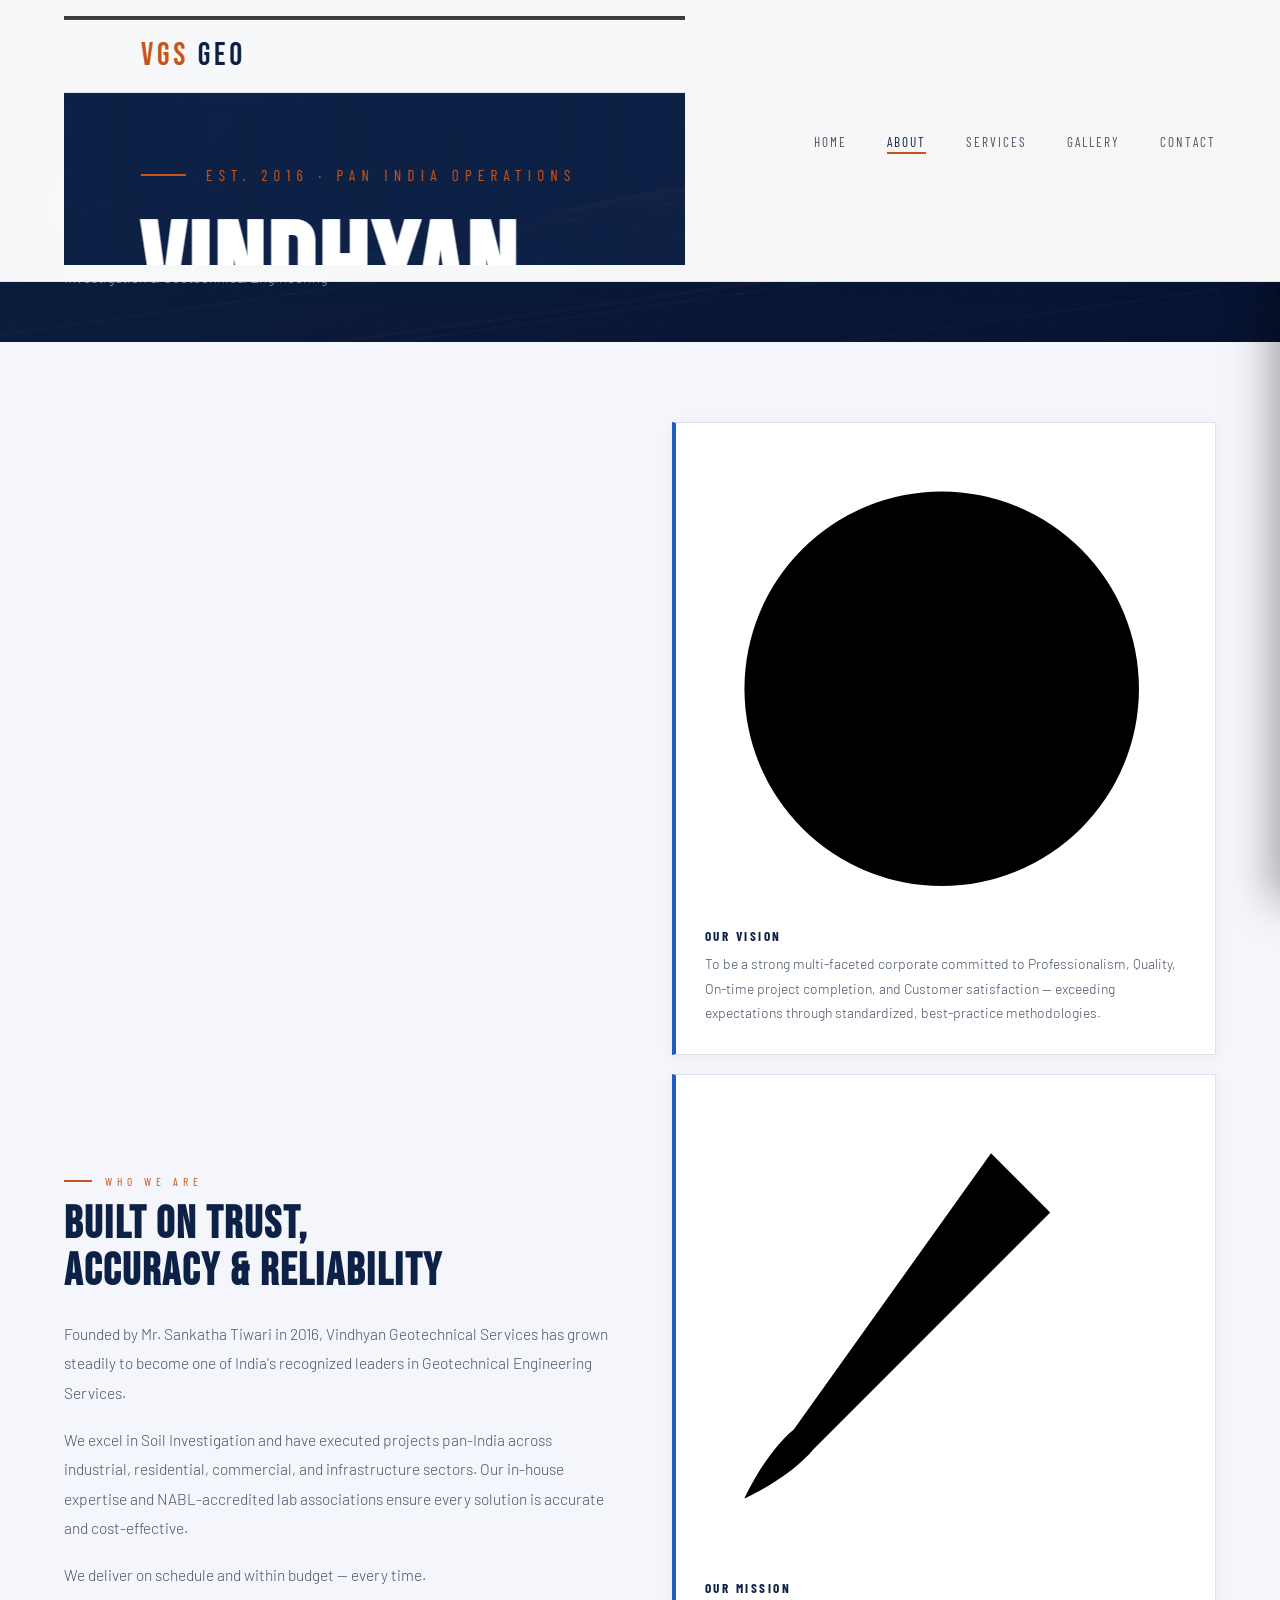
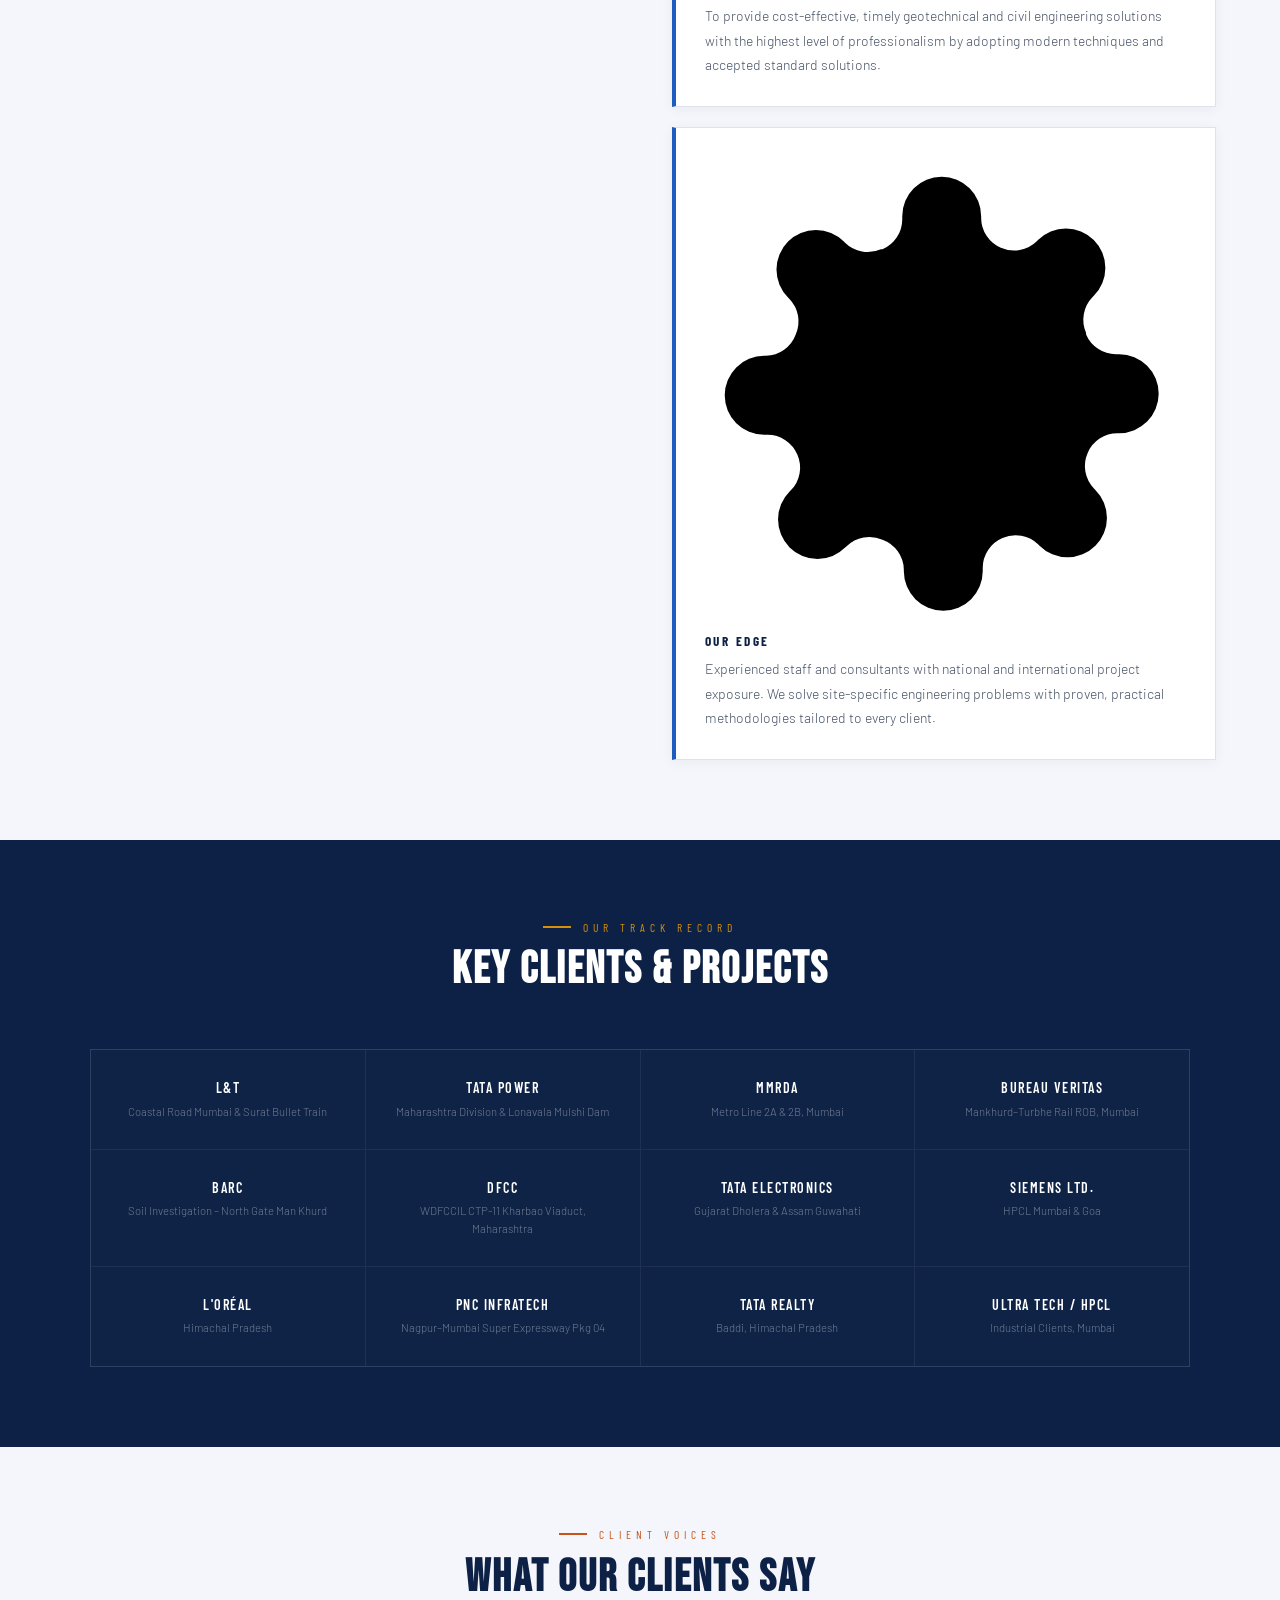
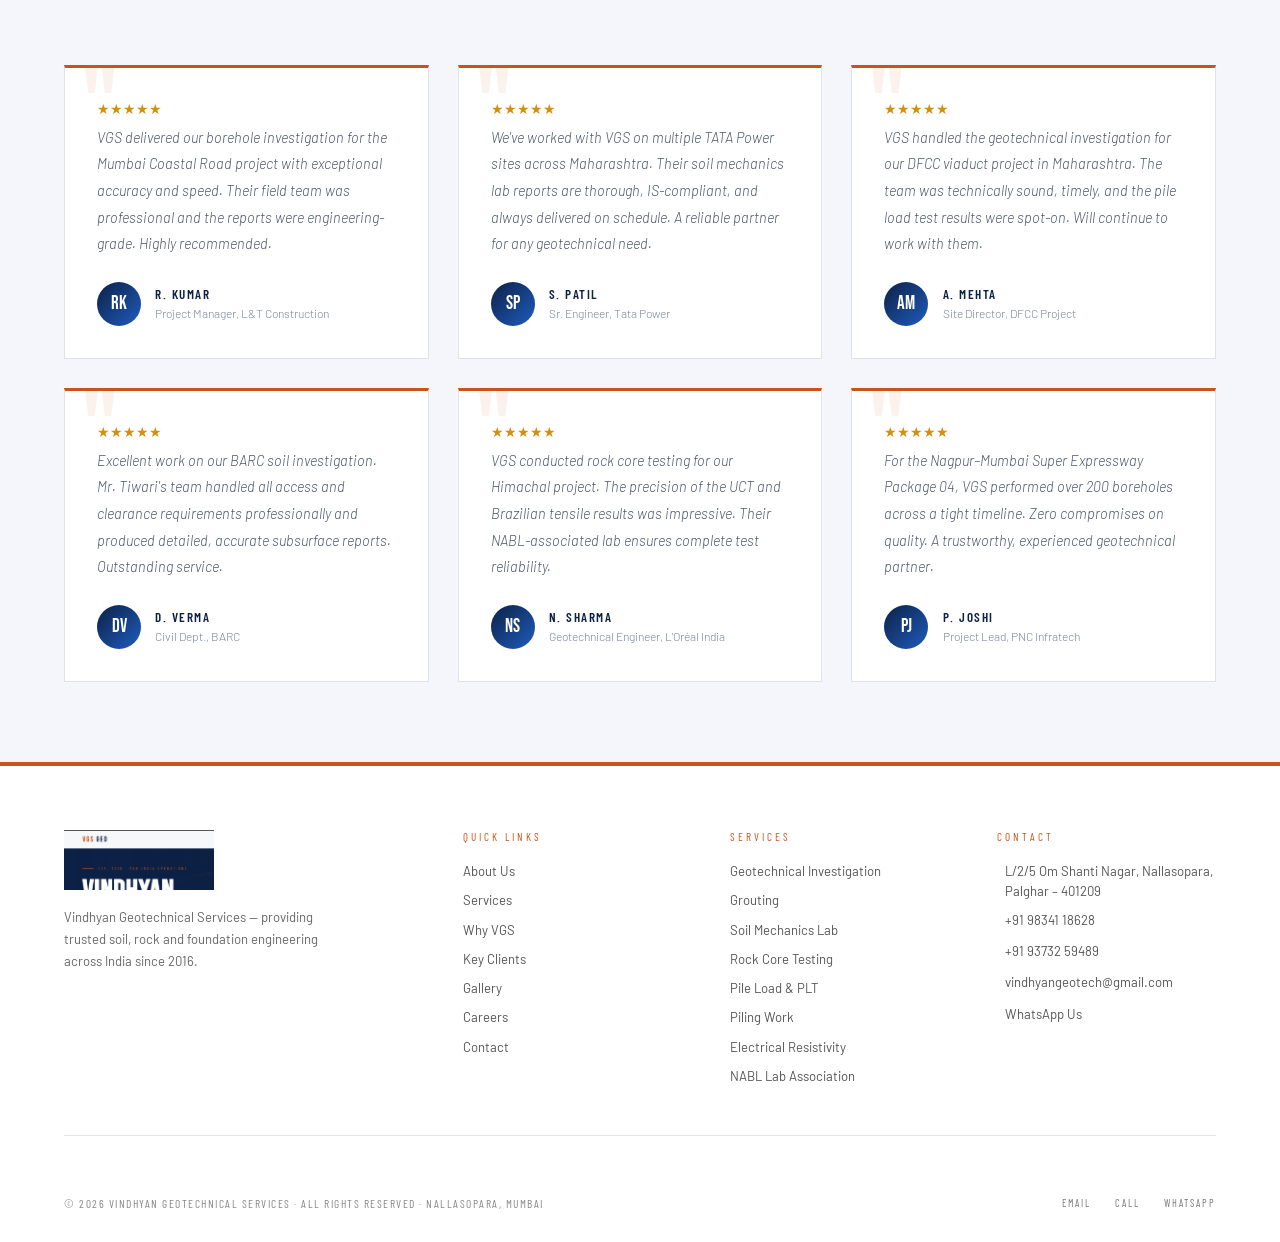
==== commit b503260a: "Add favicon to all HTML files and update files" ====
--- a/about.html
+++ b/about.html
@@ -1,12 +1,22 @@
 <!DOCTYPE html>
 <html lang="en">
 <head>
+  <!-- Google tag (gtag.js) -->
+<script async src="https://www.googletagmanager.com/gtag/js?id=G-85HLBFNLWZ"></script>
+<script>
+  window.dataLayer = window.dataLayer || [];
+  function gtag(){dataLayer.push(arguments);}
+  gtag('js', new Date());
+
+  gtag('config', 'G-85HLBFNLWZ');
+</script>
 <meta charset="UTF-8">
 <meta name="viewport" content="width=device-width, initial-scale=1.0">
 <title>About Us – Vindhyan Geotechnical Services</title>
 <link href="https://fonts.googleapis.com/css2?family=Bebas+Neue&family=Barlow:wght@300;400;500;600&family=Barlow+Condensed:wght@400;600;700&display=swap" rel="stylesheet">
 
 <link rel="stylesheet" href="style.css">
+  <link rel="icon" href="vgs_logo.png" type="image/png">
 </head>
 <body>
 <!-- MOBILE OVERLAY & DRAWER -->
@@ -16,14 +26,14 @@
     <div class="mobile-menu-logo"><span>VGS</span> GEO</div>
     <button class="mobile-menu-close" onclick="closeMobile()">✕</button>
   </div>
-  <a href="index.html" onclick="closeMobile()"><span class="m-ico">🏠</span> Home</a><a href="about.html" onclick="closeMobile()"><span class="m-ico">◈</span> About</a><a href="services.html" onclick="closeMobile()"><span class="m-ico">◈</span> Services</a><a href="gallery.html" onclick="closeMobile()"><span class="m-ico">◈</span> Gallery</a><a href="contact.html" onclick="closeMobile()"><span class="m-ico">◈</span> Contact</a>
+  <a href="index.html" onclick="closeMobile()"><span class="m-ico"><svg class="svg-icon" viewBox="0 0 24 24"><path d="m3 9 9-7 9 7v11a2 2 0 0 1-2 2H5a2 2 0 0 1-2-2z"/><polyline points="9 22 9 12 15 12 15 22"/></svg></span> Home</a><a href="about.html" onclick="closeMobile()"><span class="m-ico"><svg class="svg-icon" viewBox="0 0 24 24"><circle cx="12" cy="12" r="10"/><line x1="12" y1="16" x2="12" y2="12"/><line x1="12" y1="8" x2="12.01" y2="8"/></svg></span> About</a><a href="services.html" onclick="closeMobile()"><span class="m-ico"><svg class="svg-icon" viewBox="0 0 24 24"><rect x="2" y="7" width="20" height="14" rx="2" ry="2"/><path d="M16 21V5a2 2 0 0 0-2-2h-4a2 2 0 0 0-2 2v16"/></svg></span> Services</a><a href="gallery.html" onclick="closeMobile()"><span class="m-ico"><svg class="svg-icon" viewBox="0 0 24 24"><rect x="3" y="3" width="18" height="18" rx="2" ry="2"/><circle cx="8.5" cy="8.5" r="1.5"/><polyline points="21 15 16 10 5 21"/></svg></span> Gallery</a><a href="contact.html" onclick="closeMobile()"><span class="m-ico"><svg class="svg-icon" viewBox="0 0 24 24"><path d="M4 4h16c1.1 0 2 .9 2 2v12c0 1.1-.9 2-2 2H4c-1.1 0-2-.9-2-2V6c0-1.1.9-2 2-2z"/><polyline points="22,6 12,13 2,6"/></svg></span> Contact</a>
   <div class="mobile-menu-sub">vindhyangeotech@gmail.com<br>+91 98341 18628</div>
 </div>
 
 <!-- NAV -->
 <nav id="navbar">
   <a href="index.html" class="nav-logo" aria-label="VGS Geotechnical Home">
-    <img src="[data-uri]" alt="VGS Logo" style="height:52px;width:auto;display:block;">
+    <img src="vgs_logo.png" alt="VGS Geotechnical Services Logo" class="logo-img">
   </a>
   <ul><li><a href="index.html">Home</a></li><li><a href="about.html" class="active">About</a></li><li><a href="services.html">Services</a></li><li><a href="gallery.html">Gallery</a></li><li><a href="contact.html">Contact</a></li></ul>
   <div class="hamburger" id="hamburger" onclick="toggleMobile()">
@@ -49,15 +59,15 @@
   </div>
   <div class="about-cards reveal-right">
     <div class="tilt-card d1">
-      <h3>🎯 Our Vision</h3>
+      <h3><svg class="svg-icon" style="color:var(--accent); margin-right:8px;" viewBox="0 0 24 24"><circle cx="12" cy="12" r="10"/><circle cx="12" cy="12" r="6"/><circle cx="12" cy="12" r="2"/></svg>Our Vision</h3>
       <p>To be a strong multi-faceted corporate committed to Professionalism, Quality, On-time project completion, and Customer satisfaction — exceeding expectations through standardized, best-practice methodologies.</p>
     </div>
     <div class="tilt-card d2">
-      <h3>🚀 Our Mission</h3>
+      <h3><svg class="svg-icon" style="color:var(--accent); margin-right:8px;" viewBox="0 0 24 24"><path d="M4.5 16.5c-1.5 1.25-2.5 3.5-2.5 3.5s2.25-1 3.5-2.5L17.5 5.5l-3-3z"/><path d="m12 8 4 4M16 4l4 4"/></svg>Our Mission</h3>
       <p>To provide cost-effective, timely geotechnical and civil engineering solutions with the highest level of professionalism by adopting modern techniques and accepted standard solutions.</p>
     </div>
     <div class="tilt-card d3">
-      <h3>⚙️ Our Edge</h3>
+      <h3><svg class="svg-icon" style="color:var(--accent); margin-right:8px;" viewBox="0 0 24 24"><circle cx="12" cy="12" r="3"/><path d="M19.4 15a1.65 1.65 0 0 0 .33 1.82l.06.06a2 2 0 1 1-2.83 2.83l-.06-.06a1.65 1.65 0 0 0-1.82-.33 1.65 1.65 0 0 0-1 1.51V21a2 2 0 0 1-4 0v-.09A1.65 1.65 0 0 0 9 19.4a1.65 1.65 0 0 0-1.82.33l-.06.06a2 2 0 1 1-2.83-2.83l.06-.06a1.65 1.65 0 0 0 .33-1.82 1.65 1.65 0 0 0-1.51-1H3a2 2 0 0 1 0-4h.09A1.65 1.65 0 0 0 4.6 9a1.65 1.65 0 0 0-.33-1.82l-.06-.06a2 2 0 1 1 2.83-2.83l.06.06a1.65 1.65 0 0 0 1.82.33H9a1.65 1.65 0 0 0 1-1.51V3a2 2 0 0 1 4 0v.09a1.65 1.65 0 0 0 1 1.51 1.65 1.65 0 0 0 1.82-.33l.06-.06a2 2 0 1 1 2.83 2.83l-.06.06a1.65 1.65 0 0 0-.33 1.82V9a1.65 1.65 0 0 0 1.51 1H21a2 2 0 0 1 0 4h-.09a1.65 1.65 0 0 0-1.51 1z"/></svg>Our Edge</h3>
       <p>Experienced staff and consultants with national and international project exposure. We solve site-specific engineering problems with proven, practical methodologies tailored to every client.</p>
     </div>
   </div>
@@ -142,7 +152,7 @@
   <div class="footer-grid">
     <div>
       <div class="footer-logo">
-        <img src="[data-uri]" alt="VGS Geotechnical Logo" style="height:60px;width:auto;display:block;">
+        <img src="vgs_logo.png" alt="VGS Geotechnical Services Logo" class="logo-img">
       </div>
       <p class="footer-tagline">Vindhyan Geotechnical Services — providing trusted soil, rock and foundation engineering across India since 2016.</p>
     </div>
@@ -174,11 +184,11 @@
     <div class="footer-col">
       <h4>Contact</h4>
       <ul>
-        <li><span class="f-ico">📍</span>L/2/5 Om Shanti Nagar, Nallasopara, Palghar – 401209</li>
-        <li><a href="tel:+919834118628"><span class="f-ico">📞</span>+91 98341 18628</a></li>
-        <li><a href="tel:+919373259489"><span class="f-ico">📞</span>+91 93732 59489</a></li>
-        <li><a href="mailto:vindhyangeotech@gmail.com"><span class="f-ico">✉</span>vindhyangeotech@gmail.com</a></li>
-        <li><a href="https://wa.me/919834118628" target="_blank"><span class="f-ico">💬</span>WhatsApp Us</a></li>
+        <li><span class="f-ico"><svg class="svg-icon" viewBox="0 0 24 24"><path d="M21 10c0 7-9 13-9 13s-9-6-9-13a9 9 0 0 1 18 0z"/><circle cx="12" cy="10" r="3"/></svg></span>L/2/5 Om Shanti Nagar, Nallasopara, Palghar – 401209</li>
+        <li><a href="tel:+919834118628"><span class="f-ico"><svg class="svg-icon" viewBox="0 0 24 24"><path d="M22 16.92v3a2 2 0 0 1-2.18 2 19.79 19.79 0 0 1-8.63-3.07 19.5 19.5 0 0 1-6-6 19.79 19.79 0 0 1-3.07-8.67A2 2 0 0 1 4.11 2h3a2 2 0 0 1 2 1.72 12.84 12.84 0 0 0 .7 2.81 2 2 0 0 1-.45 2.11L8.09 9.91a16 16 0 0 0 6 6l1.27-1.27a2 2 0 0 1 2.11-.45 12.84 12.84 0 0 0 2.81.7A2 2 0 0 1 22 16.92z"/></svg></span>+91 98341 18628</a></li>
+        <li><a href="tel:+919373259489"><span class="f-ico"><svg class="svg-icon" viewBox="0 0 24 24"><path d="M22 16.92v3a2 2 0 0 1-2.18 2 19.79 19.79 0 0 1-8.63-3.07 19.5 19.5 0 0 1-6-6 19.79 19.79 0 0 1-3.07-8.67A2 2 0 0 1 4.11 2h3a2 2 0 0 1 2 1.72 12.84 12.84 0 0 0 .7 2.81 2 2 0 0 1-.45 2.11L8.09 9.91a16 16 0 0 0 6 6l1.27-1.27a2 2 0 0 1 2.11-.45 12.84 12.84 0 0 0 2.81.7A2 2 0 0 1 22 16.92z"/></svg></span>+91 93732 59489</a></li>
+        <li><a href="mailto:vindhyangeotech@gmail.com"><span class="f-ico"><svg class="svg-icon" viewBox="0 0 24 24"><path d="M4 4h16c1.1 0 2 .9 2 2v12c0 1.1-.9 2-2 2H4c-1.1 0-2-.9-2-2V6c0-1.1.9-2 2-2z"/><polyline points="22,6 12,13 2,6"/></svg></span>vindhyangeotech@gmail.com</a></li>
+        <li><a href="https://wa.me/919834118628" target="_blank"><span class="f-ico"><svg class="svg-icon" viewBox="0 0 24 24"><path d="M21 15a2 2 0 0 1-2 2H7l-4 4V5a2 2 0 0 1 2-2h14a2 2 0 0 1 2 2z"/></svg></span>WhatsApp Us</a></li>
       </ul>
     </div>
   </div>
@@ -192,4 +202,4 @@
   </div>
 </footer><script src="main.js"></script>
 </body>
-</html>+</html>
